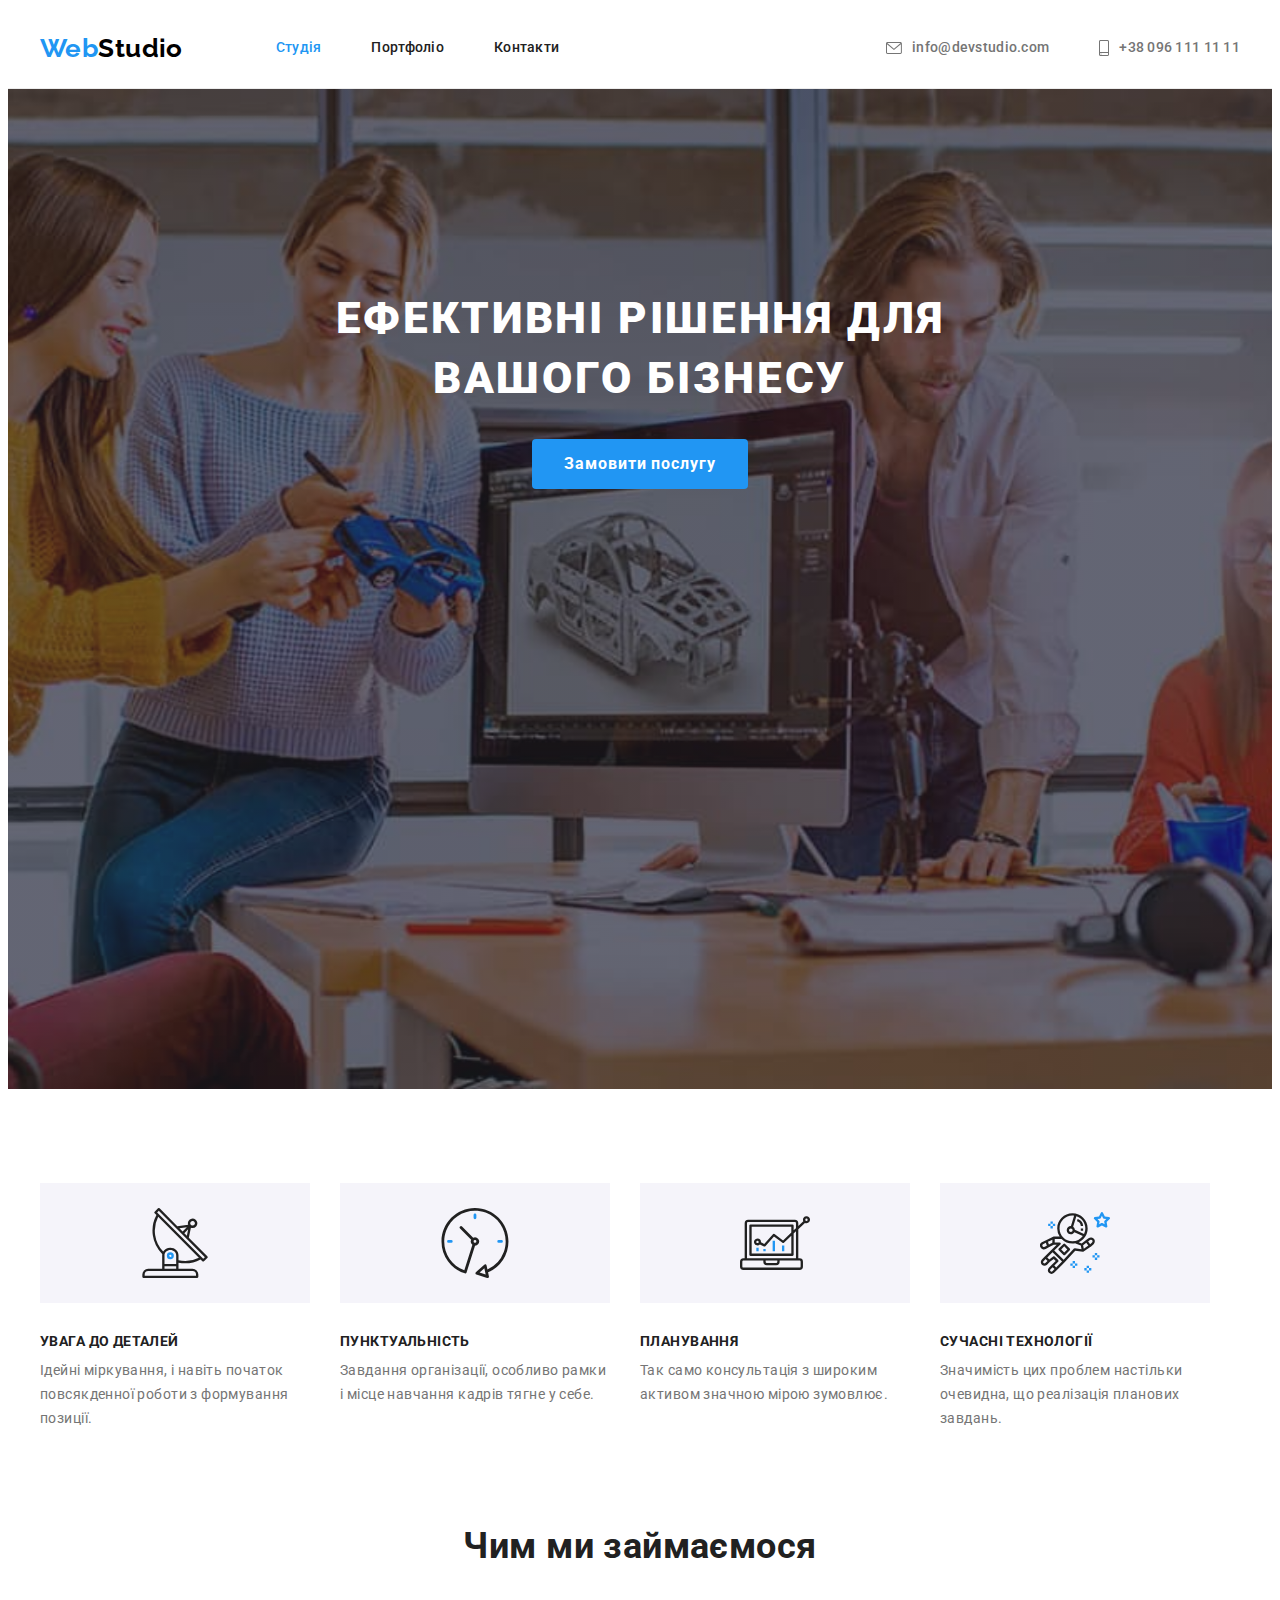
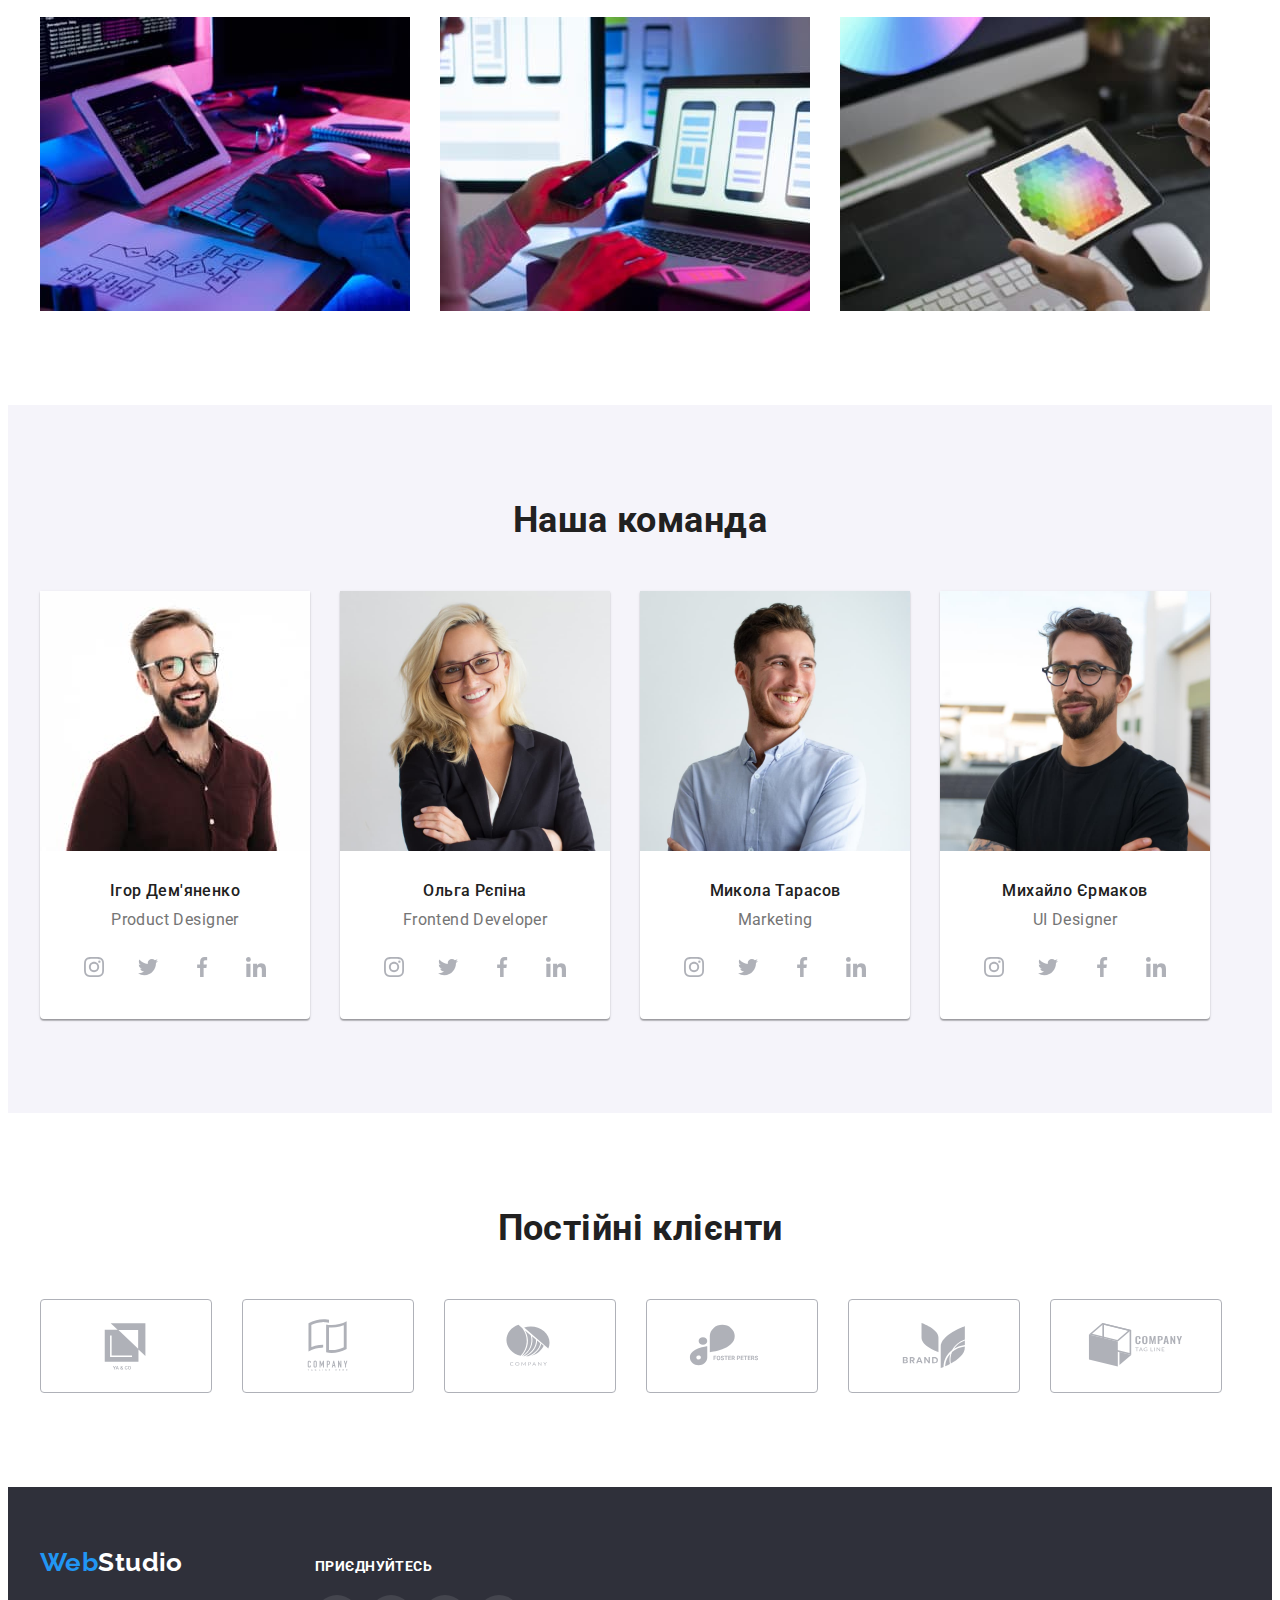
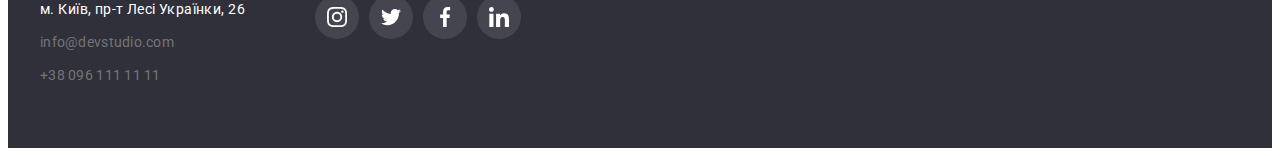
==== index.html @ d93fcd49 "скопіювали файли з 4 репозиторія" ====
<!DOCTYPE html>
<html lang="en">
  <head>
    <meta charset="UTF-8" />
    <meta http-equiv="X-UA-Compatible" content="IE=edge" />
    <meta name="viewport" content="width=device-width, initial-scale=1.0" />
    <title>Студія</title>
    <title>Snippets</title>
    <link rel="preconnect" href="https://fonts.googleapis.com" />
    <link rel="preconnect" href="https://fonts.gstatic.com" crossorigin />
    <link
      href="https://fonts.googleapis.com/css2?family=Raleway:wght@700&family=Roboto:wght@400;500;700;900&display=swap"
      rel="stylesheet"
    />
    <link
      rel="stylesheet"
      href="https://cdnjs.cloudflare.com/ajax/libs/modern-normalize/1.1.0/modern-normalize.min.css"
      integrity="sha512-wpPYUAdjBVSE4KJnH1VR1HeZfpl1ub8YT/NKx4PuQ5NmX2tKuGu6U/JRp5y+Y8XG2tV+wKQpNHVUX03MfMFn9Q=="
      crossorigin="anonymous"
      referrerpolicy="no-referrer"
    />
    <link rel="stylesheet" href="./css/styles.css" />
  </head>

  <body>
    <!-- Header -->

    <header class="header">
      <div class="container main-nav">
        <a class="logo" href="./index.html">Web<span class="logo-studio">Studio</span> </a>
        <nav class="header-nav">
          <ul class="site-nav">
            <li class="header-link"><a href="./index.html" class="link current">Студія</a></li>
            <li class="header-link"><a href="./portfolio.html" class="link">Портфоліо</a></li>
            <li class="header-link"><a href="./" class="link">Контакти</a></li>
          </ul>
        </nav>
        <ul class="nav-contacts">
          <li class="contact-item">
            <a class="title-contact" href="mailto:info@devstudio.com">
              <svg class="contact-icon" width="16" height="12">
                <use href="./images/icons.svg#icon-envelope"></use></svg
              >info@devstudio.com</a
            >
          </li>
          <li class="contact-item">
            <a class="title-contact" href="tel:+380961111111">
              <svg class="contact-icon" width="10" height="16">
                <use href="./images/icons.svg#icon-smartphone"></use></svg
              >+38 096 111 11 11</a
            >
          </li>
        </ul>
      </div>
    </header>

    <main>
      <!--section hero-->
      <section class="hero">
        <div class="container">
          <h1 class="hero-title">Ефективні рішення для вашого бізнесу</h1>
          <button class="button-main" type="button">Замовити послугу</button>
        </div>
      </section>
      <!-- section наші oсобливості-->

      <section class="our-features">
        <div class="container">
          <h2 class="vissually-hidden">Наші особливості</h2>
          <ul class="section-features">
            <li class="item">
              <div class="icon-features">
                <svg class="icon-detalis" width="70" height="70">
                  <use href="./images/icons.svg#icon-antenna"></use>
                </svg>
              </div>
              <h3 class="feauter-title">УВАГА ДО ДЕТАЛЕЙ</h3>
              <p class="features-text">
                Ідейні міркування, і навіть початок повсякденної роботи з формування позиції.
              </p>
            </li>
            <li class="item">
              <div class="icon-features">
                <svg class="icon-punctuality" width="70" height="70">
                  <use href="./images/icons.svg#icon-clock"></use>
                </svg>
              </div>
              <h3 class="feauter-title">ПУНКТУАЛЬНІСТЬ</h3>
              <p class="features-text">
                Завдання організації, особливо рамки і місце навчання кадрів тягне у себе.
              </p>
            </li>
            <li class="item">
              <div class="icon-features">
                <svg class="icon-planning" width="70" height="70">
                  <use href="./images/icons.svg#icon-diagram"></use>
                </svg>
              </div>
              <h3 class="feauter-title">ПЛАНУВАННЯ</h3>
              <p class="features-text">
                Так само консультація з широким активом значною мірою зумовлює.
              </p>
            </li>
            <li class="item">
              <div class="icon-features">
                <svg class="icon-tehnology" width="70" height="70">
                  <use href="./images/icons.svg#icon-astronaut"></use>
                </svg>
              </div>
              <h3 class="feauter-title">СУЧАСНІ ТЕХНОЛОГІЇ</h3>
              <p class="features-text">
                Значимість цих проблем настільки очевидна, що реалізація планових завдань.
              </p>
            </li>
          </ul>
        </div>
      </section>

      <!-- section Чим ми займаємся  service-->

      <section class="style-servis">
        <div class="container">
          <h2 class="service-title">Чим ми займаємося</h2>
          <ul class="service-photo">
            <li class="photo-item">
              <img src="./images/service1.jpg" alt="service1" width="370" height="294" />
            </li>
            <li class="photo-item">
              <img src="./images/service2.jpg" alt="service2" width="370" height="294" />
            </li>
            <li class="photo-item">
              <img src="./images/service3.jpg" alt="service3" width="370" height="294" />
            </li>
          </ul>
        </div>
      </section>

      <!--section Наша команда-->

      <section class="comand">
        <div class="container">
          <h2 class="comand-title">Наша команда</h2>
          <ul class="our-comand">
            <li class="photo-comand">
              <img src="./images/demjanenko.jpg" alt="foto demjanenko" width="270" height="260" />
              <div class="comand-position">
                <h3 class="name-title">Ігор Дем'яненко</h3>
                <p class="position-title">Product Designer</p>
                <ul class="social list">
                  <li class="social-items">
                    <a
                      class="social-links"
                      href="https://instagram.com"
                      target="_blank"
                      rel="noopener nofollow noreferrer"
                      aria-label="Instagram icon"
                    >
                      <svg class="social-icon" width="20" height="20">
                        <use href="./images/icons.svg#icon-instagram"></use>
                      </svg>
                    </a>
                  </li>
                  <li class="social-items">
                    <a
                      class="social-links"
                      href="https://twitter.com"
                      target="_blank"
                      rel="noopener nofollow noreferrer"
                      aria-label="Twitter icon"
                    >
                      <svg class="social-icon" width="20" height="20">
                        <use href="./images/icons.svg#icon-twitter"></use>
                      </svg>
                    </a>
                  </li>
                  <li class="social-items">
                    <a
                      class="social-links"
                      href="https://facebook.com"
                      target="_blank"
                      rel="noopener nofollow noreferrer"
                      aria-label="Facebook icon"
                    >
                      <svg class="social-icon" width="20" height="20">
                        <use href="./images/icons.svg#icon-facebook"></use>
                      </svg>
                    </a>
                  </li>
                  <li class="social-items">
                    <a
                      class="social-links"
                      href="https://linkedin.com"
                      target="_blank"
                      rel="noopener nofollow noreferrer"
                      aria-label="Linkedin icon"
                    >
                      <svg class="social-icon" width="20" height="20">
                        <use href="./images/icons.svg#icon-linkedin"></use>
                      </svg>
                    </a>
                  </li>
                </ul>
              </div>
            </li>
            <li class="photo-comand">
              <img src="./images/repina.jpg" alt="foto repina" width="270" height="260" />
              <div class="comand-position">
                <h3 class="name-title">Ольга Рєпіна</h3>
                <p class="position-title">Frontend Developer</p>
                <ul class="social list">
                  <li class="social-items">
                    <a
                      class="social-links"
                      href="https://instagram.com"
                      target="_blank"
                      rel="noopener nofollow noreferrer"
                      aria-label="Instagram icon"
                    >
                      <svg class="social-icon" width="20" height="20">
                        <use href="./images/icons.svg#icon-instagram"></use>
                      </svg>
                    </a>
                  </li>
                  <li class="social-items">
                    <a
                      class="social-links"
                      href="https://twitter.com"
                      target="_blank"
                      rel="noopener nofollow noreferrer"
                      aria-label="Twitter icon"
                    >
                      <svg class="social-icon" width="20" height="20">
                        <use href="./images/icons.svg#icon-twitter"></use>
                      </svg>
                    </a>
                  </li>
                  <li class="social-items">
                    <a
                      class="social-links"
                      href="https://facebook.com"
                      target="_blank"
                      rel="noopener nofollow noreferrer"
                      aria-label="Facebook icon"
                    >
                      <svg class="social-icon" width="20" height="20">
                        <use href="./images/icons.svg#icon-facebook"></use>
                      </svg>
                    </a>
                  </li>
                  <li class="social-items">
                    <a
                      class="social-links"
                      href="https://linkedin.com"
                      target="_blank"
                      rel="noopener nofollow noreferrer"
                      aria-label="Linkedin icon"
                    >
                      <svg class="social-icon" width="20" height="20">
                        <use href="./images/icons.svg#icon-linkedin"></use>
                      </svg>
                    </a>
                  </li>
                </ul>
              </div>
            </li>
            <li class="photo-comand">
              <img src="./images/foto-tarasov.jpg" alt="foto tarasov" width="270" height="260" />
              <div class="comand-position">
                <h3 class="name-title">Микола Тарасов</h3>
                <p class="position-title">Marketing</p>
                <ul class="social list">
                  <li class="social-items">
                    <a
                      class="social-links"
                      href="https://instagram.com"
                      target="_blank"
                      rel="noopener nofollow noreferrer"
                      aria-label="Instagram icon"
                    >
                      <svg class="social-icon" width="20" height="20">
                        <use href="./images/icons.svg#icon-instagram"></use>
                      </svg>
                    </a>
                  </li>
                  <li class="social-items">
                    <a
                      class="social-links"
                      href="https://twitter.com"
                      target="_blank"
                      rel="noopener nofollow noreferrer"
                      aria-label="Twitter icon"
                    >
                      <svg class="social-icon" width="20" height="20">
                        <use href="./images/icons.svg#icon-twitter"></use>
                      </svg>
                    </a>
                  </li>
                  <li class="social-items">
                    <a
                      class="social-links"
                      href="https://facebook.com"
                      target="_blank"
                      rel="noopener nofollow noreferrer"
                      aria-label="Facebook icon"
                    >
                      <svg class="social-icon" width="20" height="20">
                        <use href="./images/icons.svg#icon-facebook"></use>
                      </svg>
                    </a>
                  </li>
                  <li class="social-items">
                    <a
                      class="social-links"
                      href="https://linkedin.com"
                      target="_blank"
                      rel="noopener nofollow noreferrer"
                      aria-label="Linkedin icon"
                    >
                      <svg class="social-icon" width="20" height="20">
                        <use href="./images/icons.svg#icon-linkedin"></use>
                      </svg>
                    </a>
                  </li>
                </ul>
              </div>
            </li>
            <li class="photo-comand">
              <img src="./images/yermakov.jpg" alt="foto yermakov" width="270" height="260" />
              <div class="comand-position">
                <h3 class="name-title">Михайло Єрмаков</h3>
                <p class="position-title">UI Designer</p>
                <ul class="social list">
                  <li class="social-items">
                    <a
                      class="social-links"
                      href="https://instagram.com"
                      target="_blank"
                      rel="noopener nofollow noreferrer"
                      aria-label="Instagram icon"
                    >
                      <svg class="social-icon" width="20" height="20">
                        <use href="./images/icons.svg#icon-instagram"></use>
                      </svg>
                    </a>
                  </li>
                  <li class="social-items">
                    <a
                      class="social-links"
                      href="https://twitter.com"
                      target="_blank"
                      rel="noopener nofollow noreferrer"
                      aria-label="Twitter icon"
                    >
                      <svg class="social-icon" width="20" height="20">
                        <use href="./images/icons.svg#icon-twitter"></use>
                      </svg>
                    </a>
                  </li>
                  <li class="social-items">
                    <a
                      class="social-links"
                      href="https://facebook.com"
                      target="_blank"
                      rel="noopener nofollow noreferrer"
                      aria-label="Facebook icon"
                    >
                      <svg class="social-icon" width="20" height="20">
                        <use href="./images/icons.svg#icon-facebook"></use>
                      </svg>
                    </a>
                  </li>
                  <li class="social-items">
                    <a
                      class="social-links"
                      href="https://linkedin.com"
                      target="_blank"
                      rel="noopener nofollow noreferrer"
                      aria-label="Linkedin icon"
                    >
                      <svg class="social-icon" width="20" height="20">
                        <use href="./images/icons.svg#icon-linkedin"></use>
                      </svg>
                    </a>
                  </li>
                </ul>
              </div>
            </li>
          </ul>
        </div>
      </section>
      <section class="clients section">
        <div class="container">
          <h2 class="clients-title">Постійні клієнти</h2>
          <ul class="our-clients">
            <li class="clients-item">
              <a class="clients-link" href="./"
                ><svg class="clients-icon" width="106" height="60">
                  <use href="./images/icons.svg#icon-logo1"></use></svg
              ></a>
            </li>
            <li class="clients-item">
              <a class="clients-link" href="./"
                ><svg class="clients-icon" width="106" height="60">
                  <use href="./images/icons.svg#icon-logo2"></use></svg
              ></a>
            </li>
            <li class="clients-item">
              <a class="clients-link" href="./"
                ><svg class="clients-icon" width="106" height="60">
                  <use href="./images/icons.svg#icon-logo3"></use></svg
              ></a>
            </li>
            <li class="clients-item">
              <a class="clients-link" href="./"
                ><svg class="clients-icon" width="106" height="60">
                  <use href="./images/icons.svg#icon-logo4"></use></svg
              ></a>
            </li>
            <li class="clients-item">
              <a class="clients-link" href="./"
                ><svg class="clients-icon" width="106" height="60">
                  <use href="./images/icons.svg#icon-logo5"></use></svg
              ></a>
            </li>
            <li class="clients-item">
              <a class="clients-link" href="./"
                ><svg class="clients-icon" width="106" height="60">
                  <use href="./images/icons.svg#icon-logo6"></use></svg
              ></a>
            </li>
          </ul>
        </div>
      </section>
    </main>
    <!--footer-->
    <footer class="footer">
      <div class="container footer-social">
        <div class="footer-contacts">
          <a class="logo" href="./index.html">Web<span class="logo-studiof">Studio</span> </a>
          <address class="footer-adress">
            <ul class="footer-list">
              <li class="footer-item">
                <a
                  class="title-adress"
                  href="https://goo.gl/maps/m3JeE5dXYkWtEr1z5"
                  target="_blank"
                  rel="noopener nofollow noreferrer"
                  >м. Київ, пр-т Лесі Українки, 26</a
                >
              </li>
              <li class="footer-item">
                <a class="title-contact" href="mailto:info@devstudio.com">info@devstudio.com</a>
              </li>
              <li class="footer-item">
                <a class="title-contact" href="tel:+380961111111">+38 096 111 11 11</a>
              </li>
            </ul>
          </address>
        </div>
        <div class="footer-social-link">
          <b class="footer-title">приєднуйтесь</b>
          <ul class="footer-social-list">
            <li class="social-items">
              <a
                class="social-links-footer"
                href="https://instagram.com"
                target="_blank"
                rel="noopener nofollow noreferrer"
                aria-label="Instagram icon"
              >
                <svg class="social-icon-footer" width="20" height="20">
                  <use href="./images/icons.svg#icon-instagram"></use>
                </svg>
              </a>
            </li>
            <li class="social-items">
              <a
                class="social-links-footer"
                href="https://twitter.com"
                target="_blank"
                rel="noopener nofollow noreferrer"
                aria-label="Twitter icon"
              >
                <svg class="social-icon-footer" width="20" height="20">
                  <use href="./images/icons.svg#icon-twitter"></use>
                </svg>
              </a>
            </li>
            <li class="social-items">
              <a
                class="social-links-footer"
                href="https://facebook.com"
                target="_blank"
                rel="noopener nofollow noreferrer"
                aria-label="Facebook icon"
              >
                <svg class="social-icon-footer" width="20" height="20">
                  <use href="./images/icons.svg#icon-facebook"></use>
                </svg>
              </a>
            </li>
            <li class="social-items">
              <a
                class="social-links-footer"
                href="https://linkedin.com"
                target="_blank"
                rel="noopener nofollow noreferrer"
                aria-label="Linkedin icon"
              >
                <svg class="social-icon-footer" width="20" height="20">
                  <use href="./images/icons.svg#icon-linkedin"></use>
                </svg>
              </a>
            </li>
          </ul>
        </div>
      </div>
    </footer>
  </body>
</html>
---- css/styles.css ----
/* палітра кольлорів */



:root {
    --brand-color: #2196F3;
    --main-text-color: #757575;
    --primary-text-color: #212121;
    --secondary-text-color: #FFFFFF;
    --logo-text-color: #000000;
    --button-text-focus: #188CE8;
    --icons-color: #AFB1B8;
    --color-info: rgba(255, 255, 255, 0.6);
    --backrground-comand: #F5F4FA;
    --backrground-secondary: #2F303A;
    --primery-font: Roboto, san-serif;
    --secondary-font: Raleway, san-serif;
    --border-background: #ECECEC;
    --border-photo: #EEEEEE;
    --color-gradient: rgba(47, 48, 58, 0.4);
}

body {
    background-color: var(--secondary-text-color);
    color: var(--main-text-color);
    font-family: var(--primery-font);
    font-size: 14px;
    letter-spacing: 0.03em;

}



ul {
    list-style: none;
    padding: 0;
    margin: 0;
}

.container {
    width: 1200px;
    margin-left: auto;
    margin-right: auto;
    padding-left: 15px;
    padding-right: 15px;
    /* outline: 2px solid red; */
}

/* зброси */
h1,
h2,
h3,
h4,
h5,
h6,
p {
    margin: 0;
}

img {
    display: block;
    max-width: 100%;
}

.footer-addres {
    font-style: normal;
}

button {
    display: block;
    cursor: pointer;
    border: none;
    border-radius: 4px;
}

.section {
    padding-top: 94px;
    padding-bottom: 94px;
}

.list {
    list-style: none;
    padding-left: 0;
    margin: 0;
}

.link {
    text-decoration: none;
    color: inherit;
}

/* HEADER */
.header {

    border-bottom: 1px solid var(--border-background)
}

.header-nav {
    margin-left: 93px;
}

/* main-nav ставимо навігацію в ряд */
.main-nav {
    display: flex;
    align-items: center;
    /* margin: auto; */
    /* justify-content: c; */
}


/* LOGO */

.logo {

    color: var(--brand-color);
    text-decoration: none;
    font-family: var(--secondary-font);
    font-weight: 700;
    font-size: 26px;
    line-height: 1.19;


}

.logo-studio {
    color: var(--logo-text-color);

}

.logo-studiof {
    color: var(--secondary-text-color);
}

/* навігація хедера */
.site-nav {
    display: flex;

}

/* очистка крайньої геометрії, запрали в останного ел маргін */
.site-nav .header-link:not(:last-child) {

    margin-right: 50px;
}



.site-nav .link {
    display: block;
    padding-top: 32px;
    padding-bottom: 32px;

    color: var(--primary-text-color);
    text-decoration: none;
    font-family: var(--primery-font);
    font-weight: 500;
    line-height: 1.14;
    letter-spacing: 0.02em;
    font-style: normal;

}

.site-nav .link.current,
.site-nav .link:hover,
.site-nav .link:focus {
    color: var(--brand-color);
}

.nav-contacts {
    display: flex;
    margin-left: auto;

}

.nav-contacts .contact-item+.contact-item {
    margin-left: 50px;
}

.title-contact {
    display: flex;
    align-items: center;
    color: var(--main-text-color);
    text-decoration: none;
    font-style: normal;
    font-weight: 500;
    line-height: 1.14;
    letter-spacing: 0.02em;
}

.title-contact:hover,
.title-contact:focus {
    color: var(--brand-color);
}

/* svg для контактів */
.contact-icon {

    margin-right: 10px;
    fill: currentColor;
}


/* section-hero */
.hero {
    max-width: 1600px;
    height: 600px;

    background-color: var(--backrground-secondary);
    background-image: linear-gradient(to right,
            var(--color-gradient),
            var(--color-gradient)),
        url(../images/background-img.jpg);
    background-repeat: no-repeat;
    background-size: cover;
    background-position: center;

    text-align: center;
    padding: 200px 0;
    margin: 0 auto;

}

.hero-title {
    width: 696px;
    margin: 0 auto;


    color: var(--secondary-text-color);
    font-style: normal;
    font-weight: 900;
    font-size: 44px;
    line-height: 1.36;
    letter-spacing: 0.06em;
    text-transform: uppercase;

}

.button-main {
    display: inline-block;
    border-radius: 4px;
    min-width: 216px;
    margin-top: 30px;
    border: none;
    padding: 10px 32px;

    background-color: var(--brand-color);
    color: var(--secondary-text-color);
    cursor: pointer;
    font-family: var(--primery-font);
    font-style: normal;
    font-weight: 700;
    font-size: 16px;
    line-height: 1.88;
    align-items: center;
    text-align: center;
    letter-spacing: 0.06em;


}

.button-main:hover,
.button-main:focus {
    color: var(--secondary-text-color);
    background-color: var(--button-text-focus);
}

/* section-features */
.our-features {
    padding: 94px 0;
}

.vissually-hidden {
    position: absolute;
    width: 1px;
    height: 1px;
    margin: -1px;
    border: 0;
    padding: 0;

    white-space: normal;
    clip-path: inset(100%);
    clip: rect(0 0 0 0);
    overflow: hidden;
}

.section-features {
    display: flex;


}

.section-features .feauter-title {
    margin-bottom: 10px;

    font-size: 14px;
    color: var(--primary-text-color);


}

.section-features>.item {

    width: 270px;
    flex-basis: calc(100%/4 - 30px);
    margin-right: 30px;

}

.item:last-child {
    margin-right: 0;
}

/* icon-features-div (наші особливості svg) */
.icon-features {
    display: flex;
    justify-content: center;
    align-items: center;
    background-color: var(--backrground-comand);
    width: 270px;
    height: 120px;
    margin-bottom: 30px;
}



.section-features>.item:first-child {
    margin-left: 0;
}

.features-text {
    font-weight: 400;
    line-height: 1.71;

}

/* section-servise */
.style-servis {
    padding-bottom: 94px;
}

.service-title {
    margin-bottom: 50px;
    font-style: normal;
    font-weight: 700;
    font-size: 14px;
    line-height: 1.14;

}

/* section-servise */


.service-photo {

    display: flex;

}

.photo-item {
    width: 370px;
    margin-right: 30px;

}

.photo-item:nth-child(3n) {
    margin-right: 0;
}



.service-title,
.comand-title,
.clients-title {
    font-style: normal;
    color: var(--primary-text-color);
    font-weight: 700;
    font-size: 36px;
    line-height: 1.17;
    text-align: center;

}



/* <!--section Наша команда--> */
.comand {
    background-color: var(--backrground-comand);
    padding: 94px 0;
}

.our-comand {

    display: flex;

}

.photo-comand {
    margin-right: 30px;
    background-color: var(--secondary-text-color);
    box-shadow: 0px 1px 3px rgba(0, 0, 0, 0.12),
        0px 1px 1px rgba(0, 0, 0, 0.14), 0px 2px 1px rgba(0, 0, 0, 0.2);
    border-radius: 0px 0px 4px 4px;
}

.photo-comand:nth-child(4n) {
    margin-right: 0;
}

.comand-title {
    margin-bottom: 50px;

}

.comand-position {
    padding-top: 30px;
    padding-bottom: 30px;
}

.name-title {
    margin-bottom: 10px;
    font-style: normal;
    color: var(--primary-text-color);
    font-weight: 500;
    font-size: 16px;
    line-height: 1.19;
    text-align: center;
}

.position-title {
    font-style: normal;
    font-size: 16px;
    line-height: 1.19;
    text-align: center;
}

/* стилі для лінків соцмереж */
.social {
    display: flex;
    justify-content: center;
    align-items: center;
    gap: 10px;
    margin-top: 16px;

}

.social-links {
    display: flex;
    align-items: center;
    justify-content: center;
    width: 44px;
    height: 44px;
    color: var(--icons-color);
    background-color: var(--secondary-text-color);
    border-radius: 50%;

}

.social-links:hover,
.social-links:focus {
    color: var(--secondary-text-color);

    background-color: var(--brand-color);
}

.social-icon {
    fill: currentColor;
}

/* section class="clients */
.clients {

    /* padding-top: 94px;
    margin-bottom: 86px; */
}

.clients-title {
    margin-bottom: 50px;

}

.our-clients {
    display: flex;
    /* align-items: center;
    justify-content: center; */
    gap: 30px;
}

.clients-link {
    display: flex;
    align-items: center;
    justify-content: center;
    width: 170px;
    height: 92px;
    border: 1px solid currentColor;
    border-radius: 4px;
    color: var(--icons-color);
}

.clients-icon {
    fill: currentColor;
}

.clients-link:hover,
.clients-link:focus {
    color: var(--brand-color);
    /* border-color: var(--brand-color) */
}


/* footer */
.footer {
    background-color: var(--backrground-secondary);
    padding: 60px 0;
}


.footer-adress {
    margin-top: 20px;
}

.footer-item {
    margin-bottom: 9px;
}

.footer-item:last-child {
    margin-bottom: 0;
}

.title-adress {

    text-decoration: none;
    color: var(--secondary-text-color);
    line-height: 1.71;
    font-style: normal;
    font-weight: 400;
}

.footer-item>.title-contact {

    font-style: normal;
    font-weight: 400;
    line-height: 1.71;
}

.footer-social {
    display: flex;
    align-items: baseline;
}

.footer-title {
    margin-bottom: 20px;
    font-family: 'Roboto';
    font-style: normal;
    font-weight: 700;
    font-size: 14px;
    line-height: 1.14;
    letter-spacing: 0.03em;
    text-transform: uppercase;

    color: var(--secondary-text-color);
}

.footer-social-list {
    display: flex;
    align-content: center;
    justify-content: center;
    gap: 10px;
    margin-top: 20px;
}

.social-links-footer {
    display: flex;
    align-items: center;
    justify-content: center;
    width: 44px;
    height: 44px;
    color: var(--secondary-text-color);
    background-color: rgba(255, 255, 255, 0.1);

    border-radius: 50%;
    /* margin-top: 16px; */
}

.social-links-footer:hover,
.social-links-footer:focus {
    color: var(--secondary-text-color);

    background-color: var(--brand-color);
}

.social-icon-footer {
    fill: currentColor;
}

.footer-contacts {
    margin-right: 70px;
}

/*  PORTFOLIO */
/* buttons-potfolio */
.buttons-portfolio {
    display: flex;
    margin-bottom: 50px;
    justify-content: center;
}

.button-portfolio {
    border: none;
    margin-right: 8px;

}

.button-portfolio:nth-child(5n) {
    margin-right: 0;
}

/* button-filtr */
.button-filtr {
    padding: 6px 22px;

    background-color: var(--backrground-comand);
    color: var(--primary-text-color);
    cursor: pointer;
    border-radius: 4px;
    font-family: var(--primery-font);
    font-style: normal;
    font-weight: 500;
    font-size: 16px;
    line-height: 1.62;
    text-align: center;
    letter-spacing: 0.03em;
}

.button-filtr:hover {
    color: var(--secondary-text-color);
    background-color: var(--brand-color);
    box-shadow: 0px 3px 1px rgba(0, 0, 0, 0.1), 0px 1px 2px rgba(0, 0, 0, 0.08), 0px 2px 2px rgba(0, 0, 0, 0.12);
}

.button-filtr:focus {
    color: var(--secondary-text-color);
    background-color: var(--brand-color);
    border-radius: 4px;
    box-shadow: 0px 3px 1px rgba(0, 0, 0, 0.1), 0px 1px 2px rgba(0, 0, 0, 0.08), 0px 2px 2px rgba(0, 0, 0, 0.12);
}

/* main-portfolio */
.main-portfolio {
    padding: 94px 0;
}

/* photo-portfolio */
.photo-portfolio {

    display: flex;
    flex-wrap: wrap;

}


.filtr-item {
    margin-right: 30px;
    margin-bottom: 30px;
}

.portfolio-link {
    display: block;
    text-decoration: none;
    color: inherit;
}

.portfolio-link:hover {
    border: 1px solid color var(--secondary-text-color);
    box-shadow: 0px 1px 1px rgba(0, 0, 0, 0.12), 0px 4px 4px rgba(0, 0, 0, 0.06), 1px 4px 6px rgba(0, 0, 0, 0.16);
}

.portfolio-link:focus {
    border: 1px solid color var(--secondary-text-color);
    box-shadow: 0px 1px 1px rgba(0, 0, 0, 0.12), 0px 4px 4px rgba(0, 0, 0, 0.06), 1px 4px 6px rgba(0, 0, 0, 0.16);
}

.filtr-item:nth-child(3n) {
    margin-right: 0;
}

.filtr-item:nth-last-child(-n+3) {
    margin-bottom: 0;
}

.title-stule {
    padding-top: 20px;
    padding-right: 24px;
    padding-bottom: 20px;
    padding-left: 24px;
    border: 1px solid var(--border-photo);
    border-top: none;

}

/* portfolio-title */
.portfolio-title {

    margin-bottom: 4px;
    color: var(--primary-text-color);
    font-style: normal;
    font-weight: 700;
    font-size: 18px;
    line-height: 2.0;
    letter-spacing: 0.06em;
}

/* title-filtr */
.title-filtr {

    font-style: normal;
    font-weight: 400;
    font-size: 16px;
    line-height: 1.88;
}
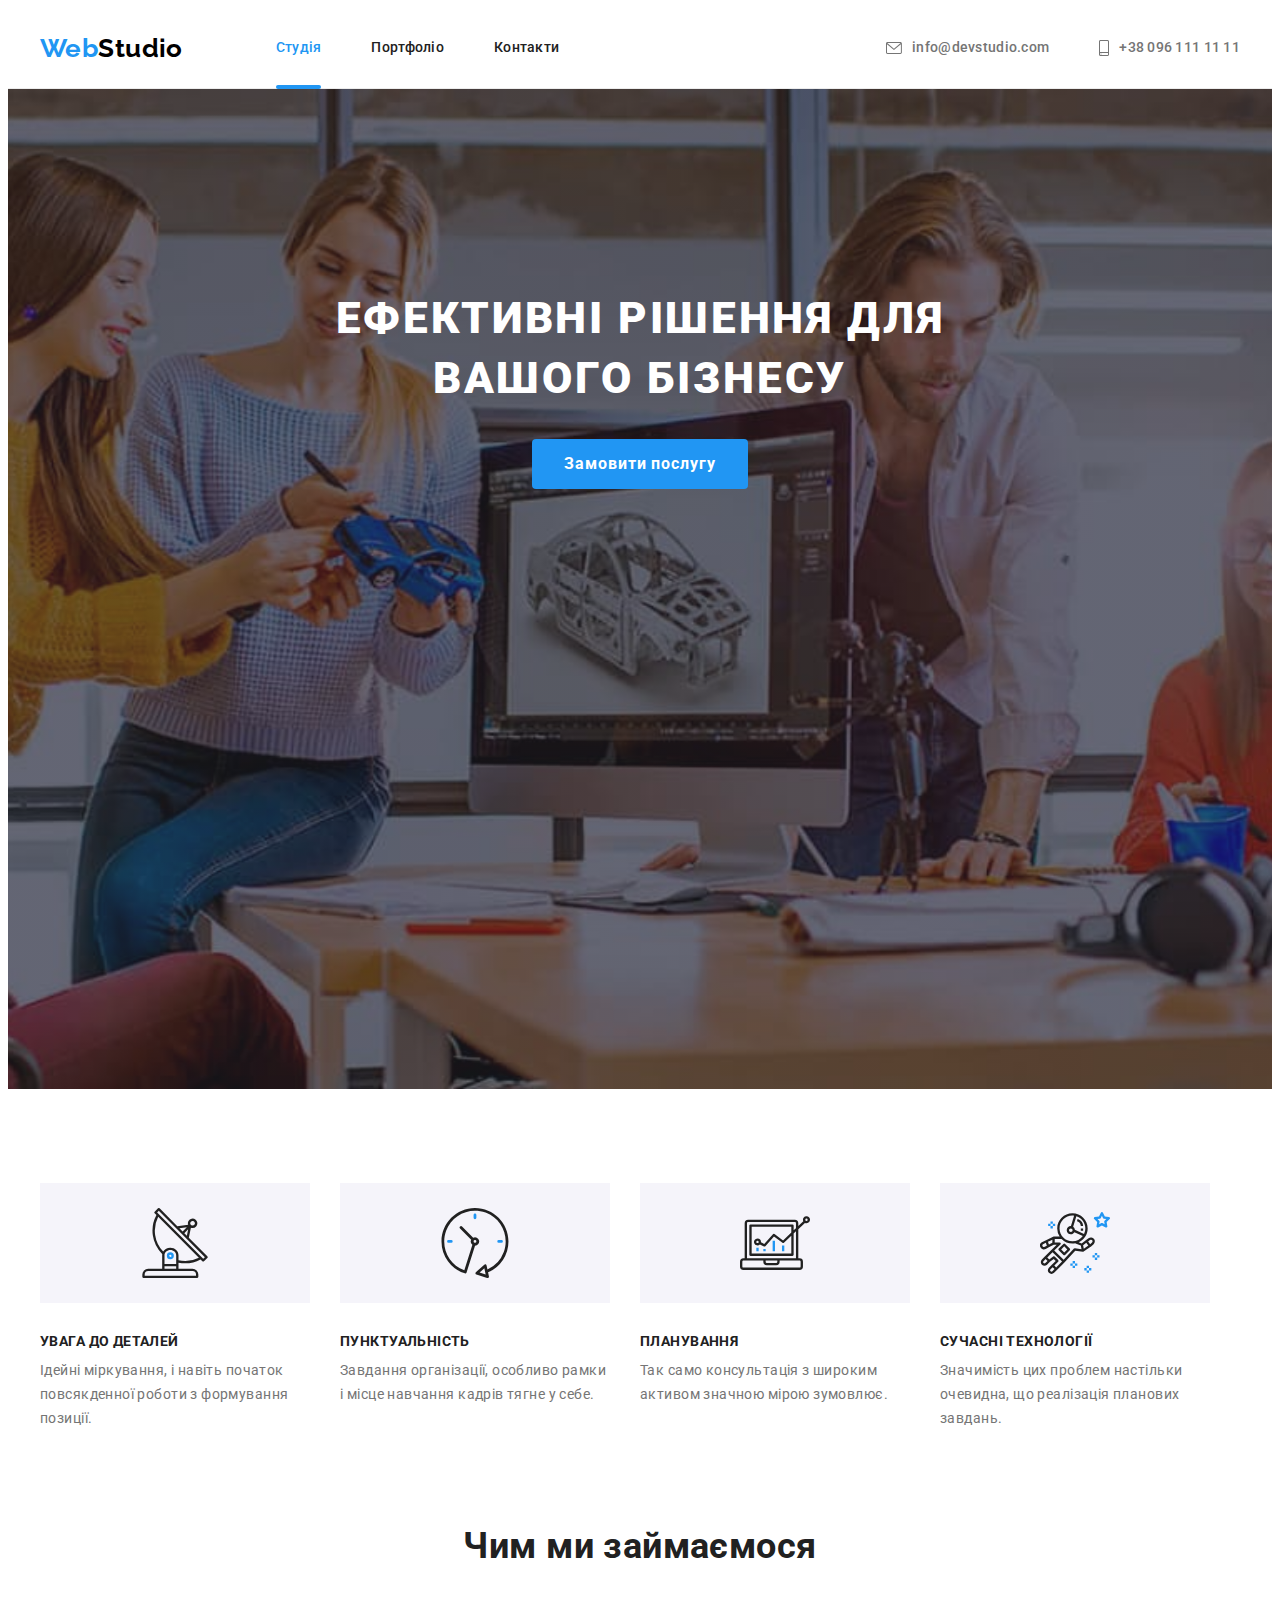
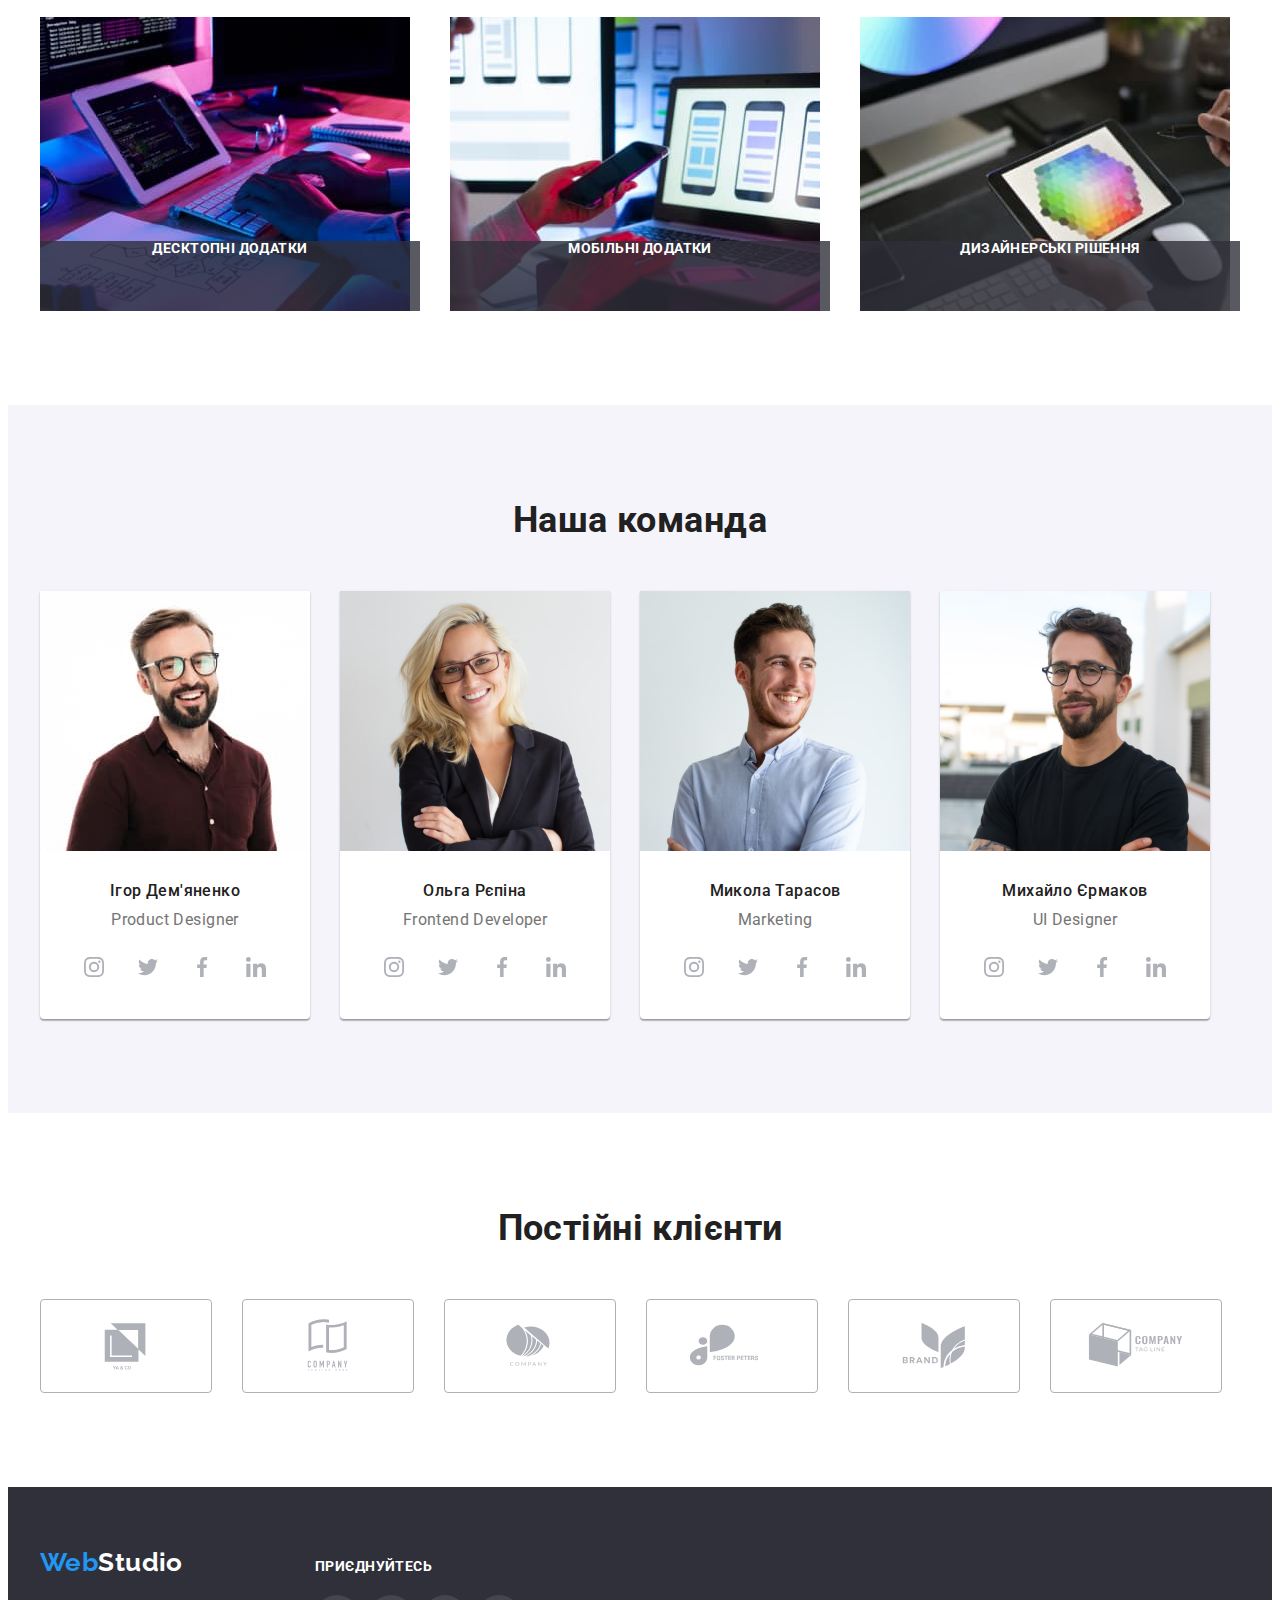
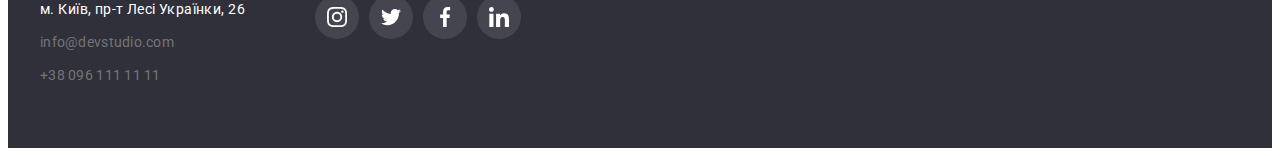
==== commit bdfe5203: "зробили плашки для послуг" ====
--- a/index.html
+++ b/index.html
@@ -123,13 +123,22 @@
           <h2 class="service-title">Чим ми займаємося</h2>
           <ul class="service-photo">
             <li class="photo-item">
-              <img src="./images/service1.jpg" alt="service1" width="370" height="294" />
+              <div class="wrapper">
+                <img src="./images/service1.jpg" alt="service1" width="370" height="294" />
+                <div class="overlay-box"><p class="overlay-text">Десктопні додатки</p></div>
+              </div>
             </li>
             <li class="photo-item">
-              <img src="./images/service2.jpg" alt="service2" width="370" height="294" />
+              <div class="wrapper">
+                <img src="./images/service2.jpg" alt="service2" width="370" height="294" />
+                <div class="overlay-box"><p class="overlay-text">Мобільні додатки</p></div>
+              </div>
             </li>
             <li class="photo-item">
-              <img src="./images/service3.jpg" alt="service3" width="370" height="294" />
+              <div class="wrapper">
+                <img src="./images/service3.jpg" alt="service3" width="370" height="294" />
+                <div class="overlay-box"><p class="overlay-text">Дизайнерські рішення</p></div>
+              </div>
             </li>
           </ul>
         </div>
--- a/css/styles.css
+++ b/css/styles.css
@@ -147,9 +147,10 @@
 
 .site-nav .link {
     display: block;
+    position: relative;
     padding-top: 32px;
     padding-bottom: 32px;
-
+    /* outline: 2px solid tomato; */
     color: var(--primary-text-color);
     text-decoration: none;
     font-family: var(--primery-font);
@@ -164,6 +165,21 @@
 .site-nav .link:hover,
 .site-nav .link:focus {
     color: var(--brand-color);
+}
+
+.site-nav .link.current::after {
+    content: "";
+    position: absolute;
+    bottom: 0;
+    left: 0;
+    display: block;
+    width: 100%;
+    height: 4px;
+    margin-bottom: -1px;
+    background-color: var(--brand-color);
+    border-radius: 2px;
+
+
 }
 
 .nav-contacts {
@@ -347,9 +363,6 @@
 
 }
 
-/* section-servise */
-
-
 .service-photo {
 
     display: flex;
@@ -357,8 +370,10 @@
 }
 
 .photo-item {
+
     width: 370px;
     margin-right: 30px;
+    width: 100%;
 
 }
 
@@ -380,6 +395,39 @@
 
 }
 
+.wrapper {
+
+    position: relative;
+}
+
+.overlay-box {
+
+    display: flex;
+    justify-content: center;
+
+    position: absolute;
+    width: 100%;
+    left: 0;
+    bottom: 0;
+
+    background-color: rgba(47, 48, 58, 0.8);
+}
+
+.overlay-text {
+
+
+    margin: 0 auto;
+
+    height: 70px;
+    font-weight: 700;
+    font-size: 14px;
+    line-height: 1.14;
+    text-align: center;
+    letter-spacing: 0.03em;
+    text-transform: uppercase;
+    color: var(--secondary-text-color);
+
+}
 
 
 /* <!--section Наша команда--> */
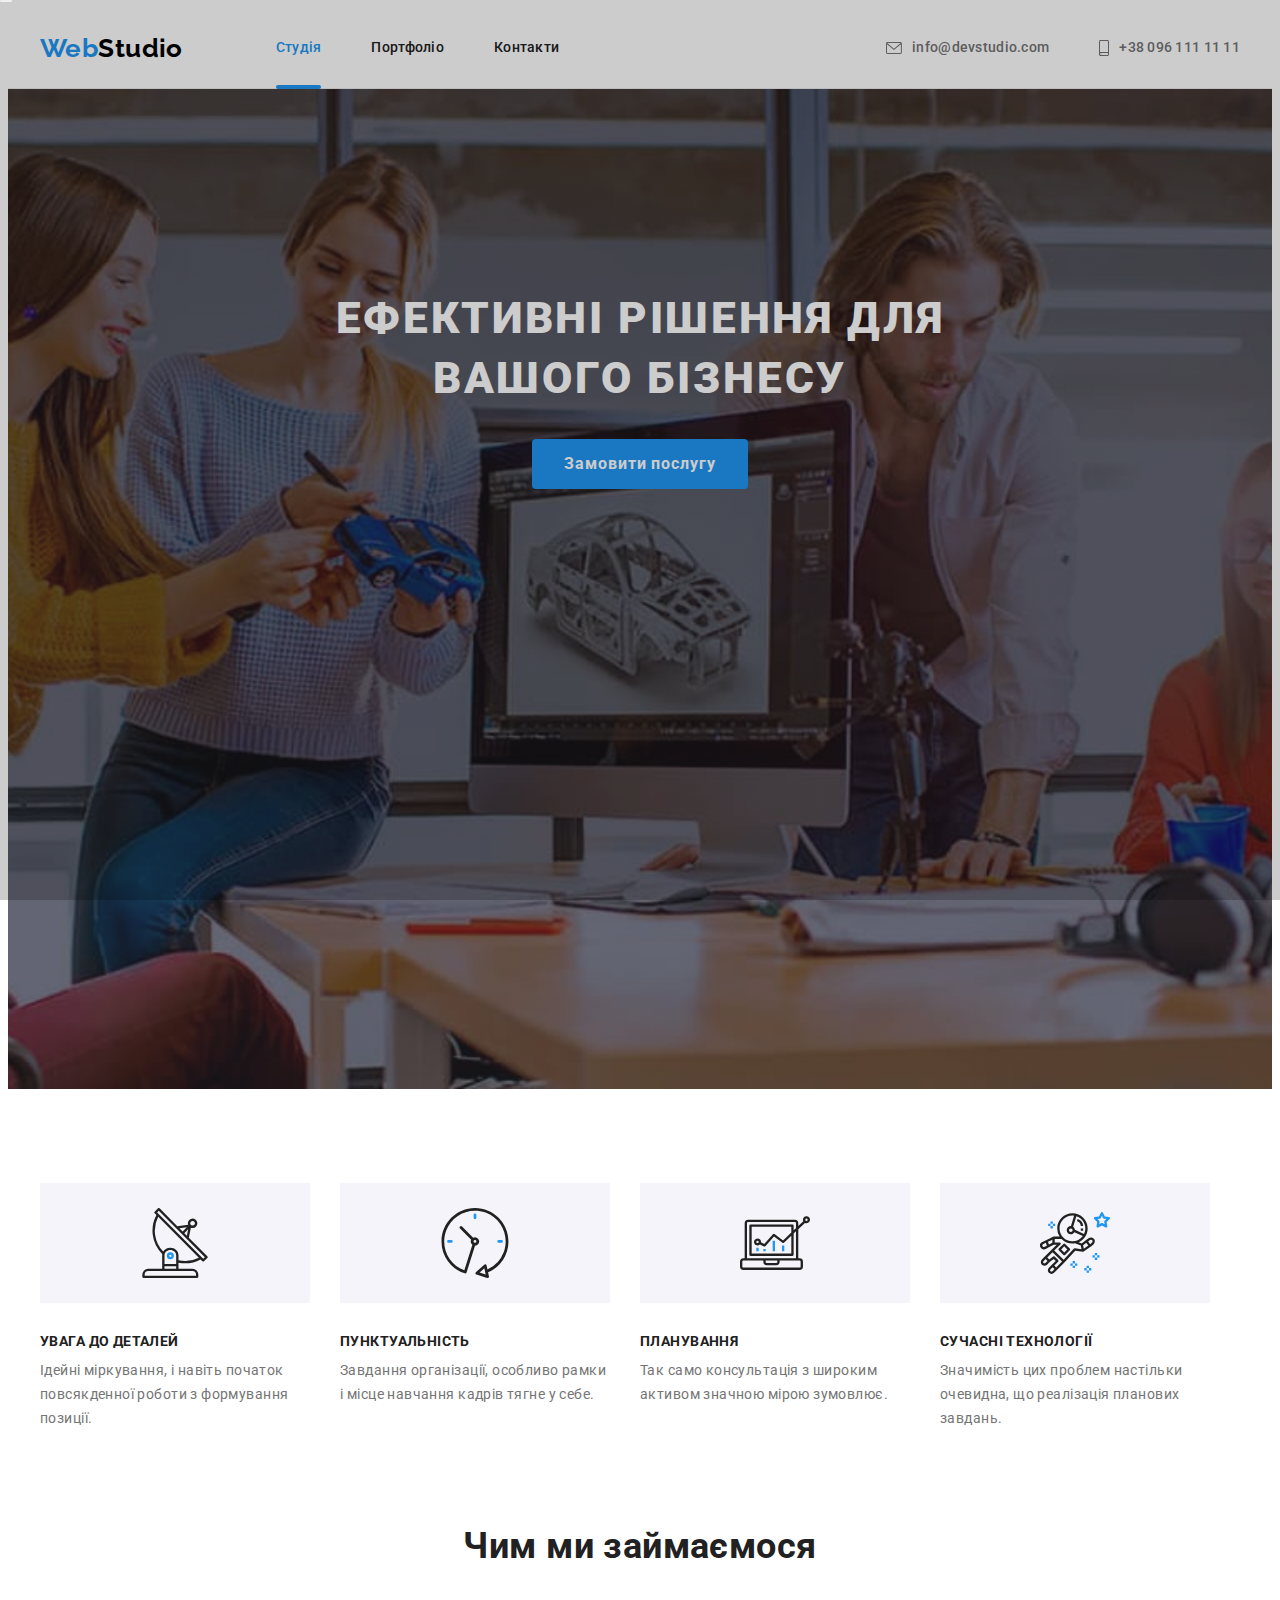
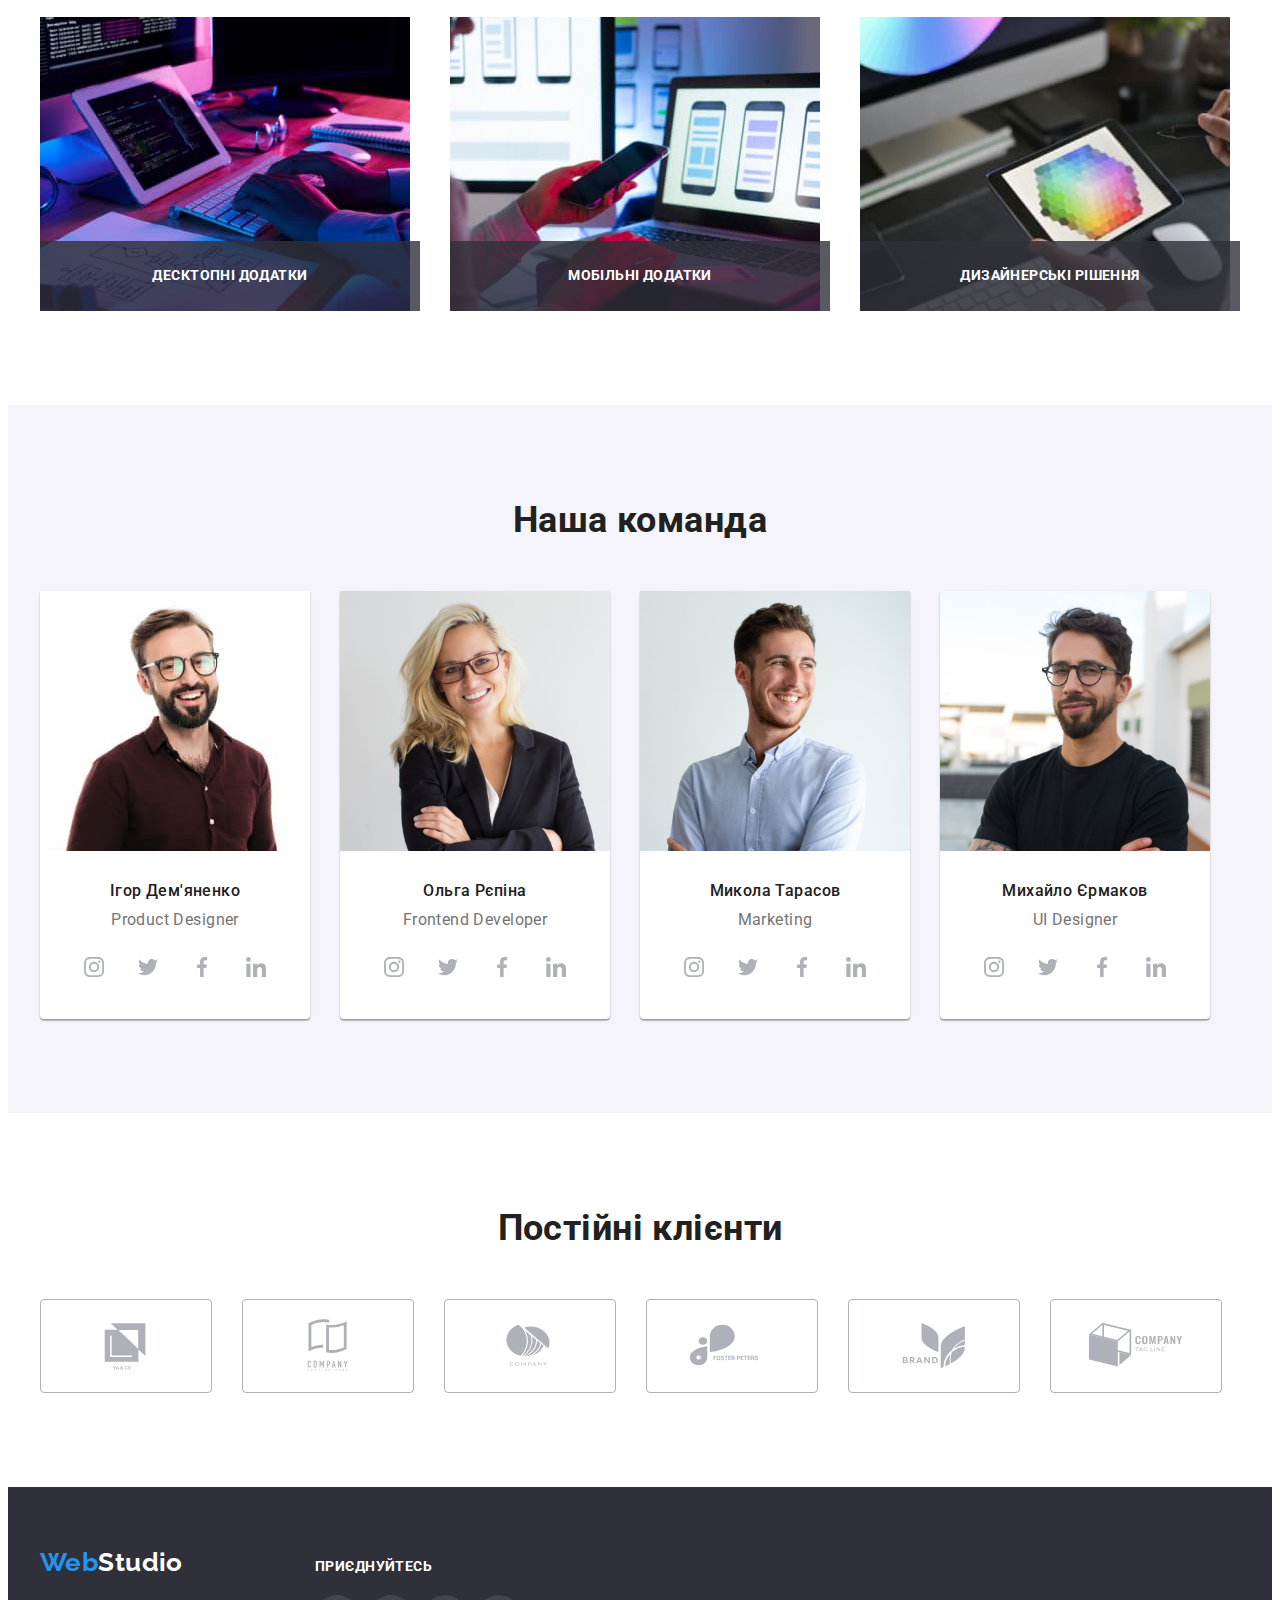
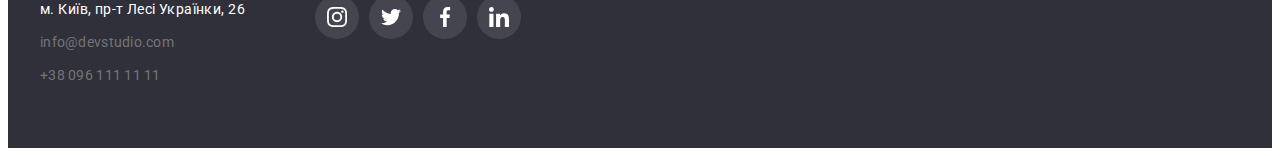
==== commit de59636f: "створили модальне вікно" ====
--- a/index.html
+++ b/index.html
@@ -525,5 +525,10 @@
         </div>
       </div>
     </footer>
+    <div class="backdrop">
+      <div class="modal">
+        <button class="close-button" type="button"></button>
+      </div>
+    </div>
   </body>
 </html>
--- a/css/styles.css
+++ b/css/styles.css
@@ -397,32 +397,27 @@
 
 .wrapper {
 
+
     position: relative;
+
 }
 
 .overlay-box {
-
-    display: flex;
-    justify-content: center;
-
     position: absolute;
     width: 100%;
     left: 0;
     bottom: 0;
-
+    height: 70px;
     background-color: rgba(47, 48, 58, 0.8);
 }
 
 .overlay-text {
-
-
-    margin: 0 auto;
-
-    height: 70px;
+    text-align: center;
+    margin: 27px auto;
+
     font-weight: 700;
     font-size: 14px;
     line-height: 1.14;
-    text-align: center;
     letter-spacing: 0.03em;
     text-transform: uppercase;
     color: var(--secondary-text-color);
@@ -692,6 +687,17 @@
     box-shadow: 0px 3px 1px rgba(0, 0, 0, 0.1), 0px 1px 2px rgba(0, 0, 0, 0.08), 0px 2px 2px rgba(0, 0, 0, 0.12);
 }
 
+/* modal-window  */
+.backdrop {
+    position: fixed;
+    top: 0;
+    left: 0;
+    width: 100%;
+    height: 100%;
+    background-color: rgba(0, 0, 0, 0.2);
+
+}
+
 /* main-portfolio */
 .main-portfolio {
     padding: 94px 0;
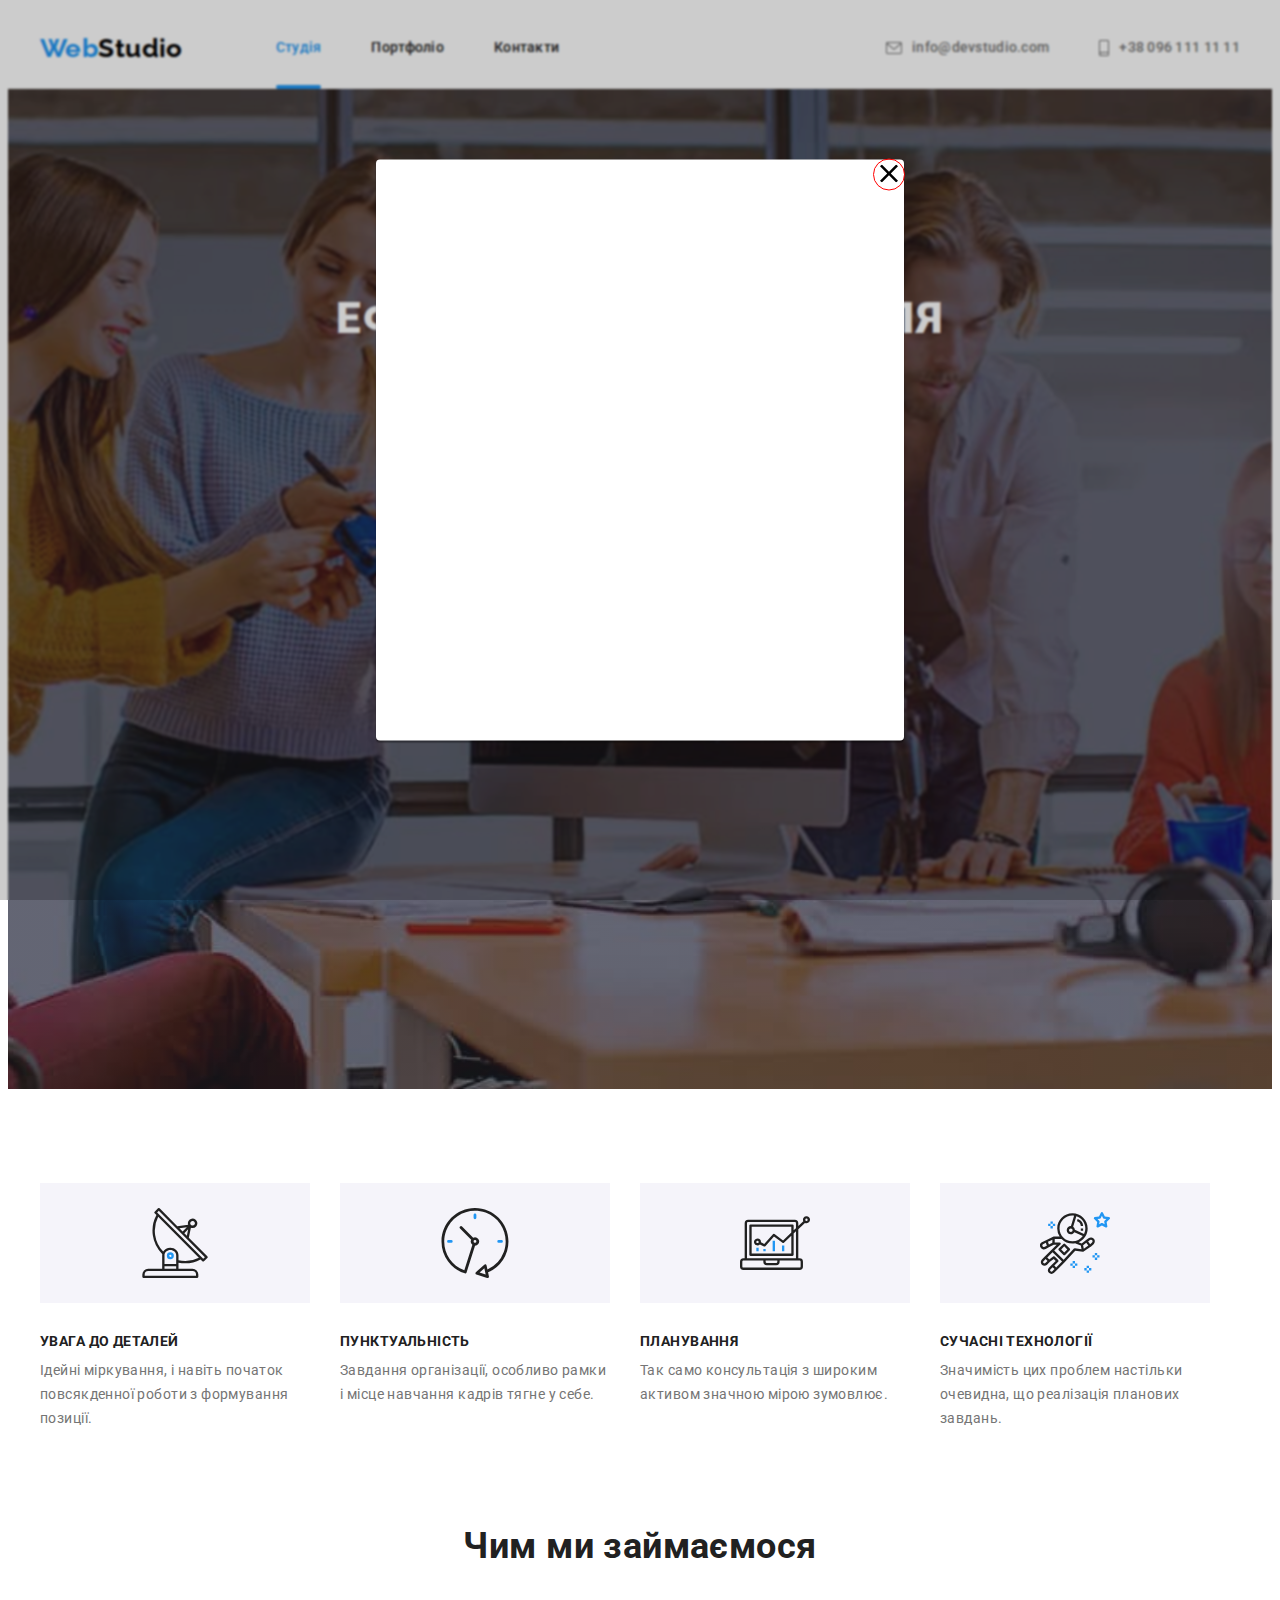
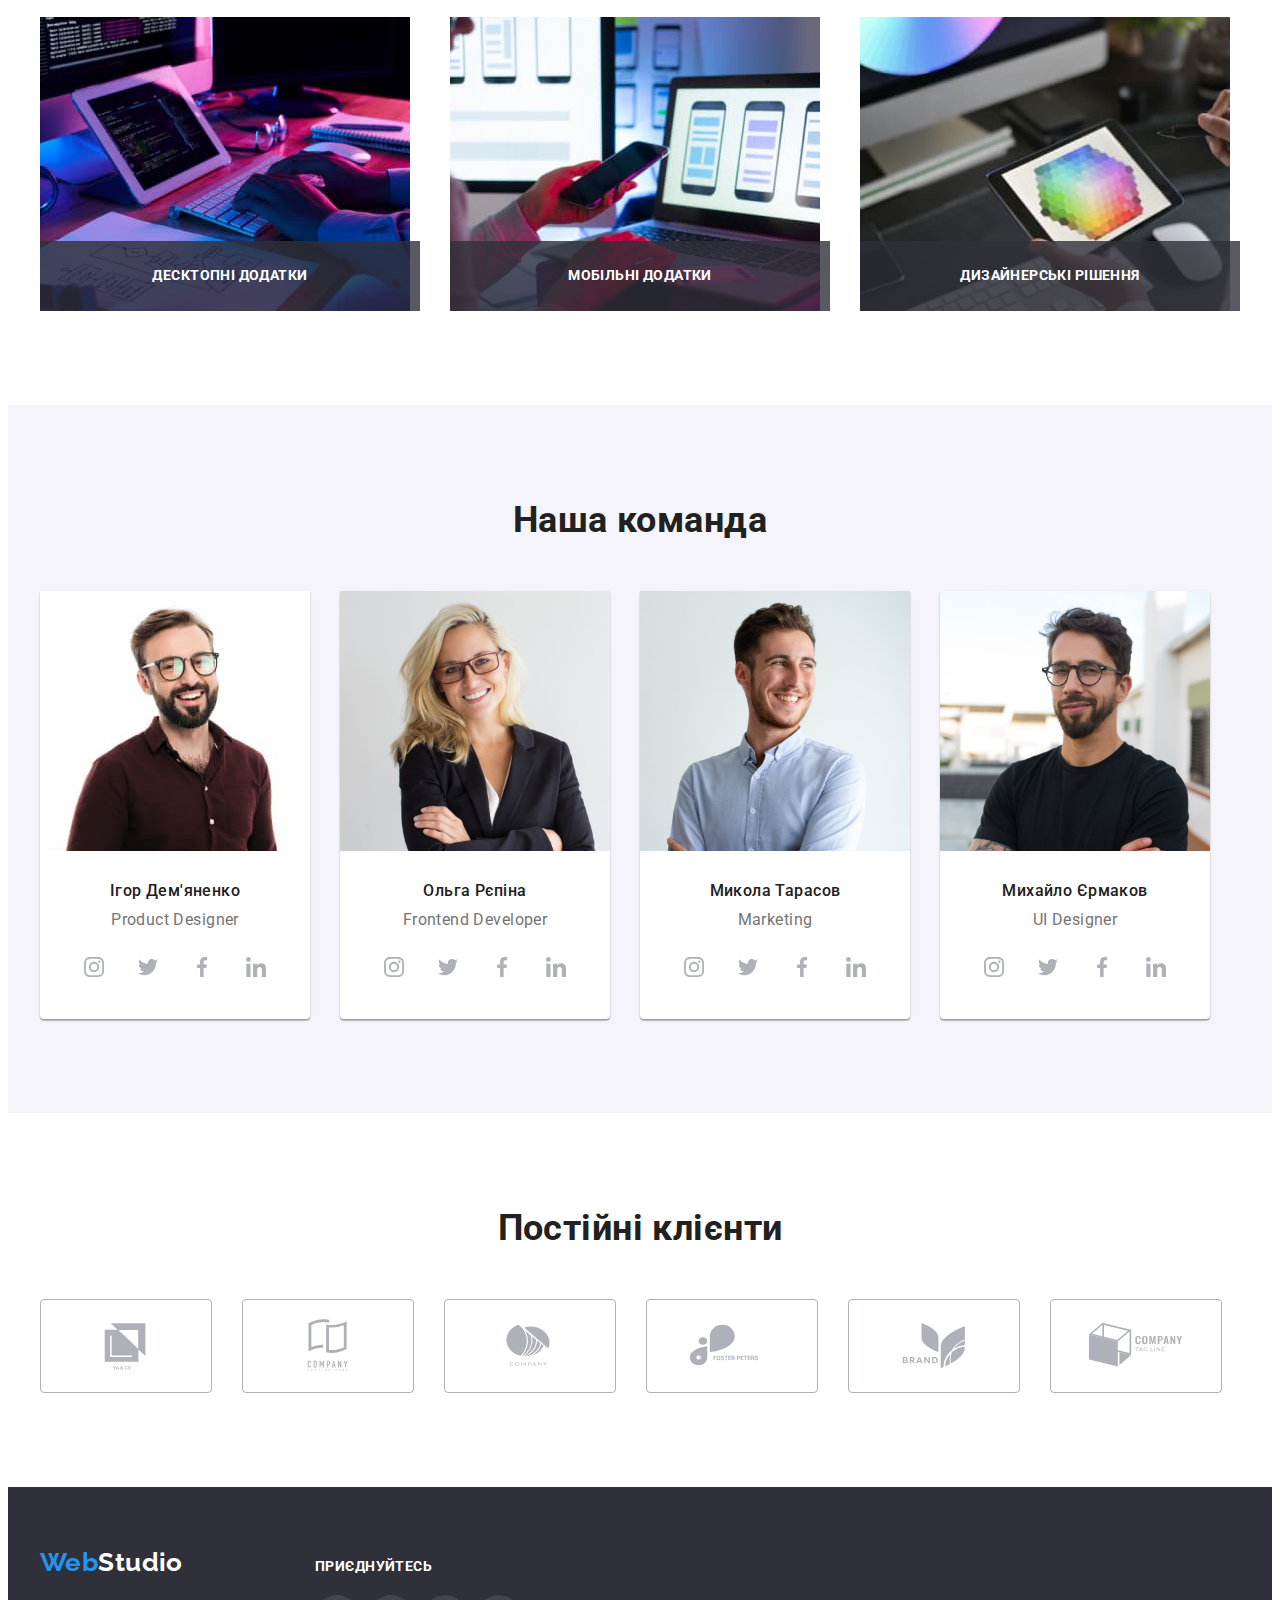
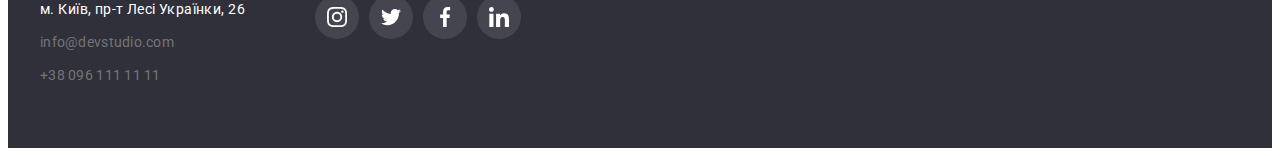
==== commit 7f90853b: "добавили кнопку до модального вікна" ====
--- a/index.html
+++ b/index.html
@@ -527,7 +527,11 @@
     </footer>
     <div class="backdrop">
       <div class="modal">
-        <button class="close-button" type="button"></button>
+        <button class="close-button" type="button">
+          <svg class="close-button-icon" width="18" height="18">
+            <use href="./images/icons.svg#icon-close-btn"></use>
+          </svg>
+        </button>
       </div>
     </div>
   </body>
--- a/css/styles.css
+++ b/css/styles.css
@@ -18,6 +18,8 @@
     --border-background: #ECECEC;
     --border-photo: #EEEEEE;
     --color-gradient: rgba(47, 48, 58, 0.4);
+    --idx-header: 100;
+    --idx-backdroup: 1000;
 }
 
 body {
@@ -692,9 +694,45 @@
     position: fixed;
     top: 0;
     left: 0;
+    z-index: var(--idx-backdroup);
     width: 100%;
     height: 100%;
     background-color: rgba(0, 0, 0, 0.2);
+    backdrop-filter: blur(1px);
+
+
+
+}
+
+.modal {
+    position: absolute;
+    top: 50%;
+    left: 50%;
+    /* transform: translateX(-50%);
+    transform: translateY(-50%); */
+    transform: translate(-50%, -50%);
+
+    width: 528px;
+    min-height: 581px;
+    border-radius: 4px;
+    background-color: var(--secondary-text-color);
+    box-shadow: 0px 1px 3px rgba(0, 0, 0, 0.12),
+        0px 1px 1px rgba(0, 0, 0, 0.14),
+        0px 2px 1px rgba(0, 0, 0, 0.2);
+}
+
+.close-button {
+    position: absolute;
+    top: 0;
+    right: 0;
+    outline: solid 1px red;
+    border-radius: 50%;
+    cursor: pointer;
+    padding: 0;
+    width: 30px;
+    height: 30px;
+    background-color: transparent;
+
 
 }
 
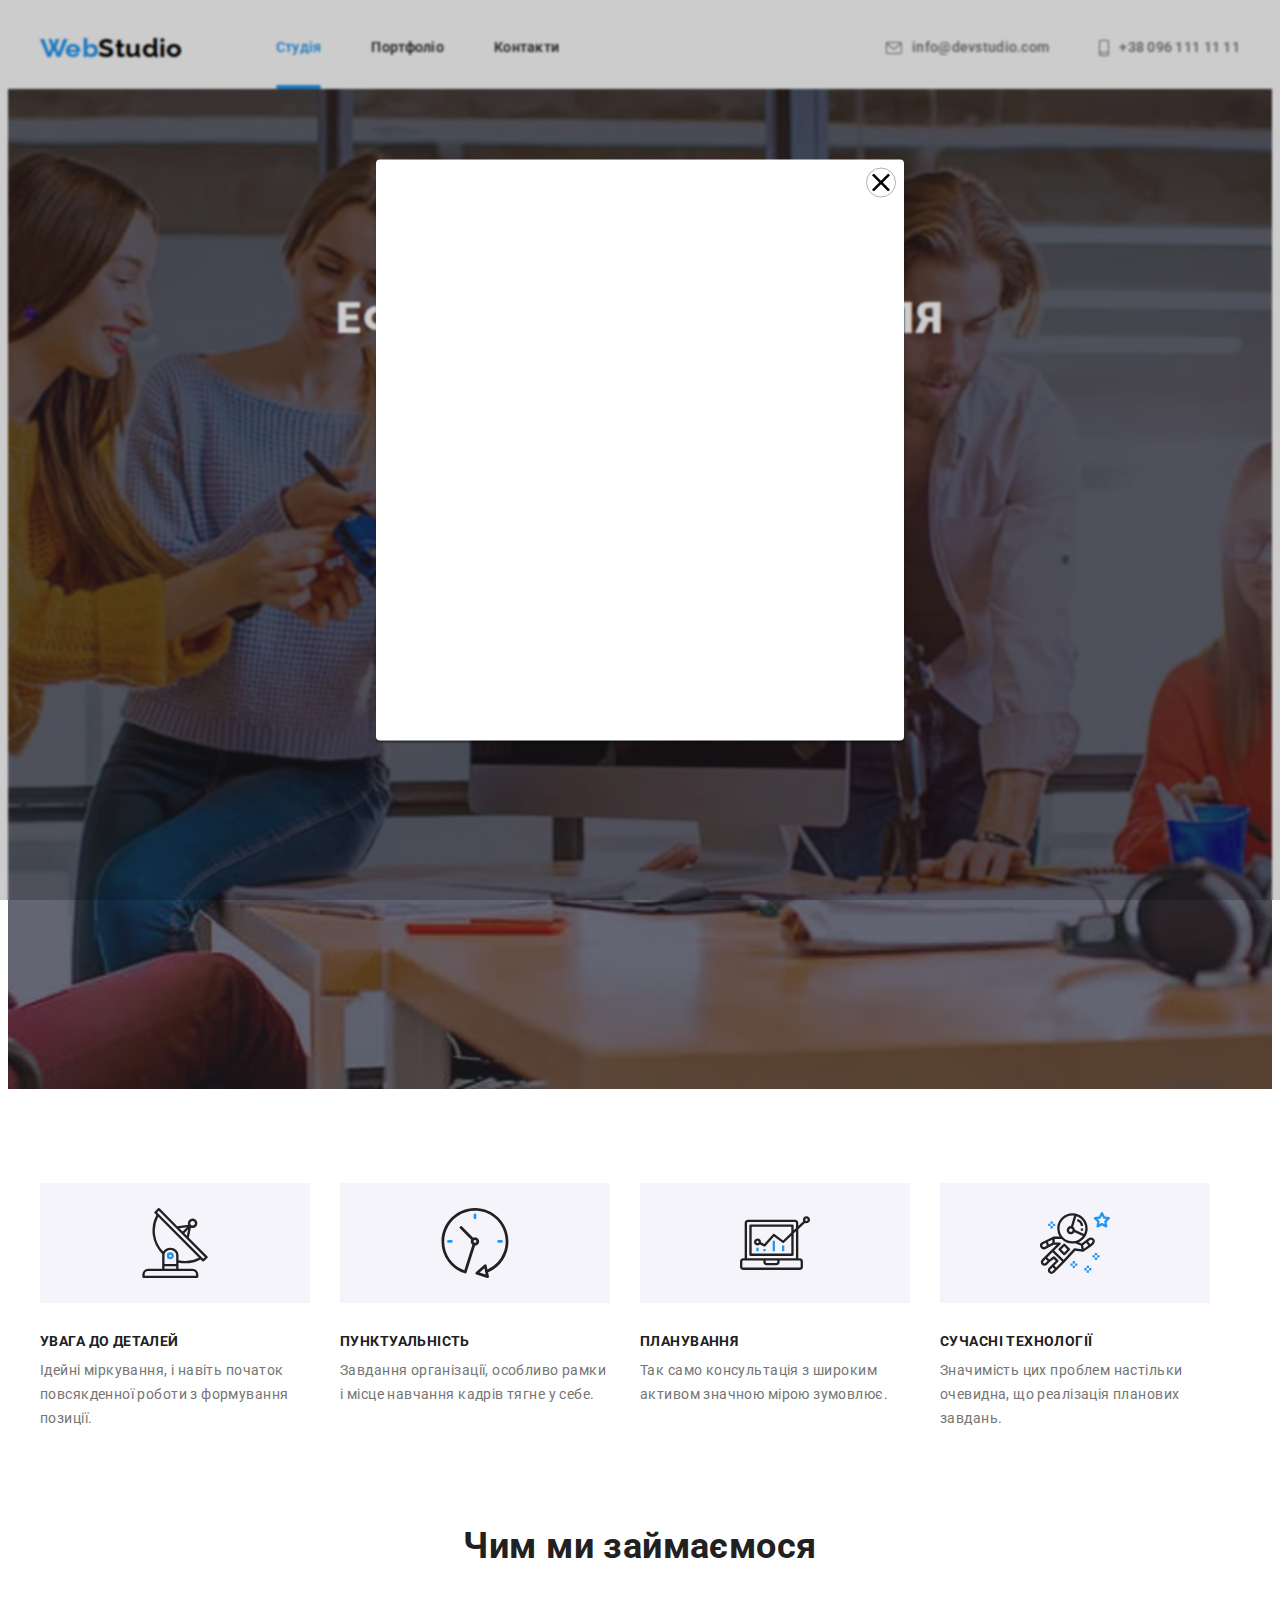
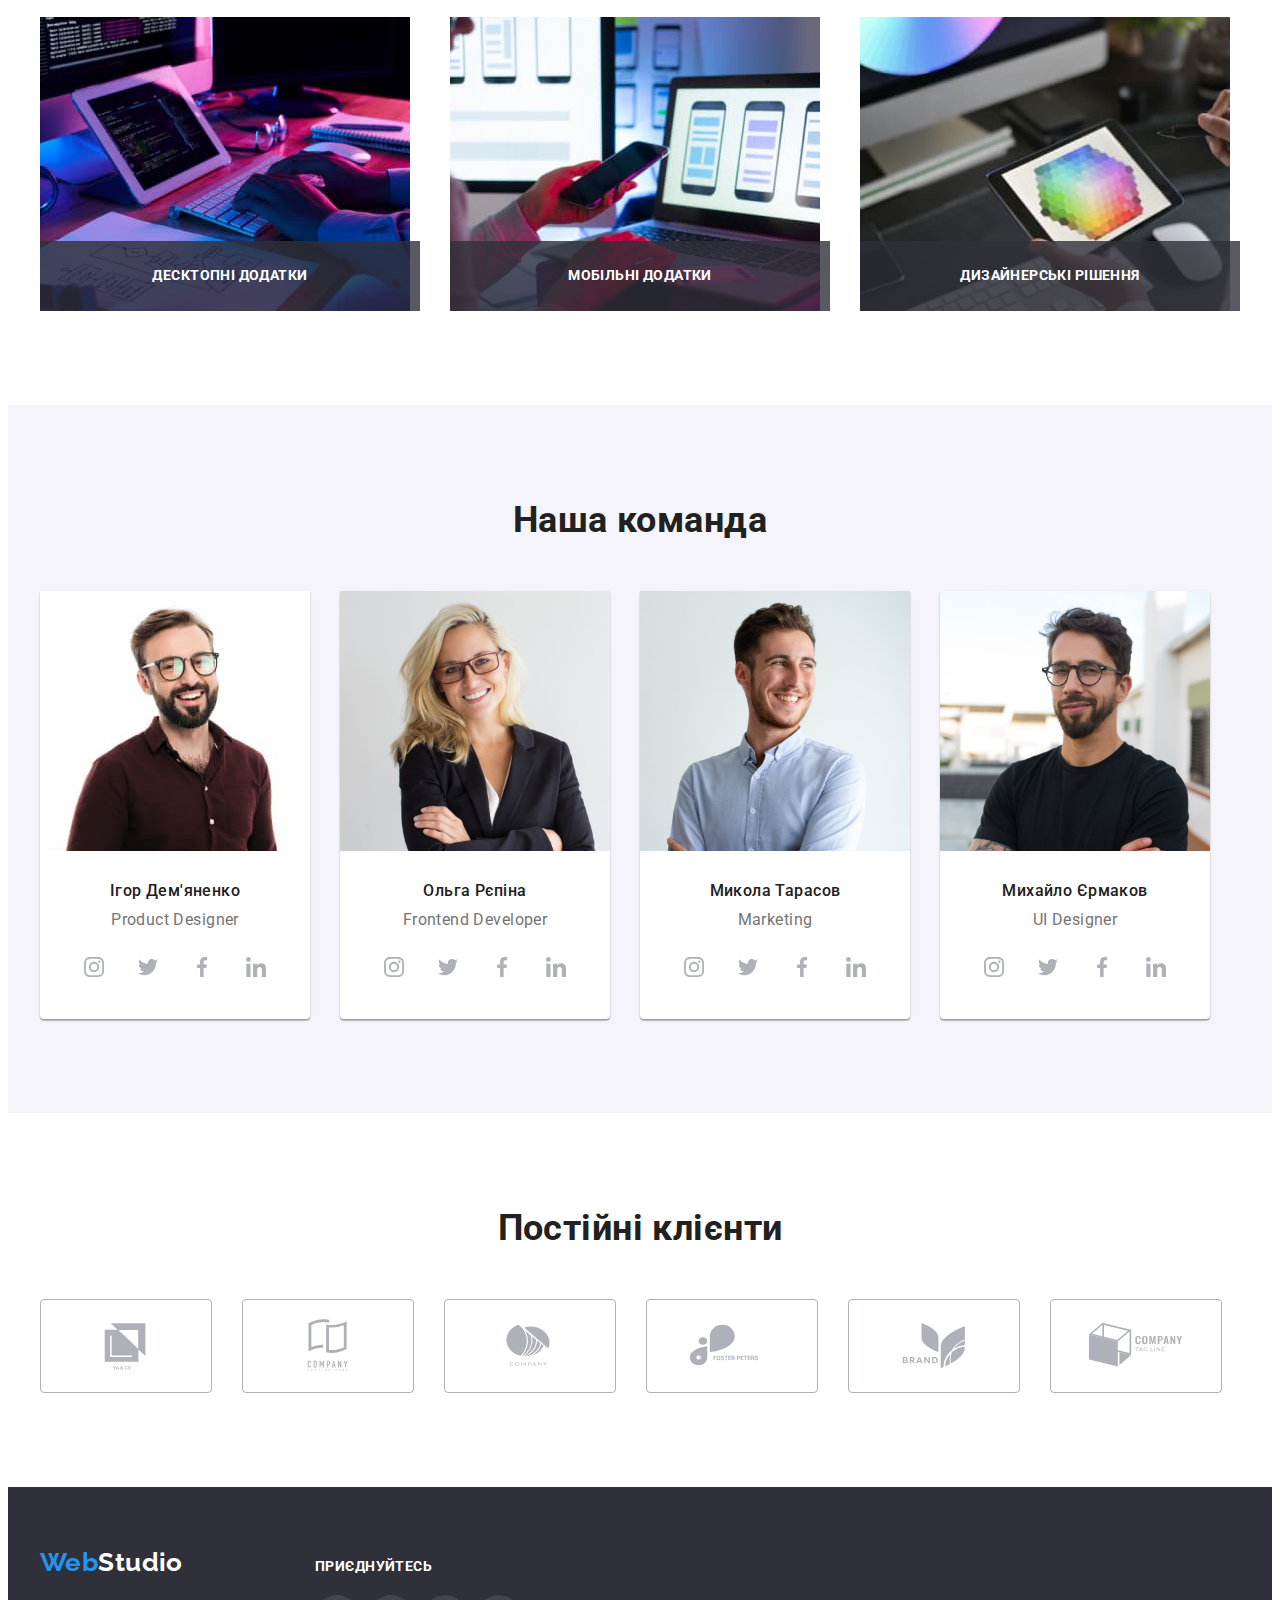
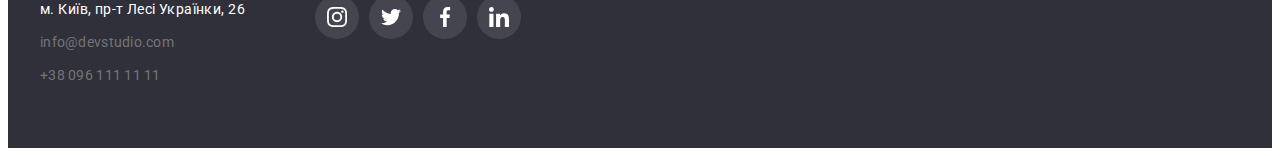
==== commit 66711e0b: "створили скрипт для модалки" ====
--- a/index.html
+++ b/index.html
@@ -59,7 +59,7 @@
       <section class="hero">
         <div class="container">
           <h1 class="hero-title">Ефективні рішення для вашого бізнесу</h1>
-          <button class="button-main" type="button">Замовити послугу</button>
+          <button class="button-main" data-modal-open type="button">Замовити послугу</button>
         </div>
       </section>
       <!-- section наші oсобливості-->
@@ -525,9 +525,9 @@
         </div>
       </div>
     </footer>
-    <div class="backdrop">
+    <div class="backdrop is-hidden" data-modal>
       <div class="modal">
-        <button class="close-button" type="button">
+        <button class="close-button" data-modal-close type="button">
           <svg class="close-button-icon" width="18" height="18">
             <use href="./images/icons.svg#icon-close-btn"></use>
           </svg>
--- a/css/styles.css
+++ b/css/styles.css
@@ -723,16 +723,19 @@
 
 .close-button {
     position: absolute;
-    top: 0;
-    right: 0;
-    outline: solid 1px red;
+    top: 8px;
+    right: 8px;
+    display: flex;
+    align-items: center;
+    justify-content: center;
+
     border-radius: 50%;
+    border: 1px solid var(--icons-color);
     cursor: pointer;
     padding: 0;
     width: 30px;
     height: 30px;
     background-color: transparent;
-
 
 }
 
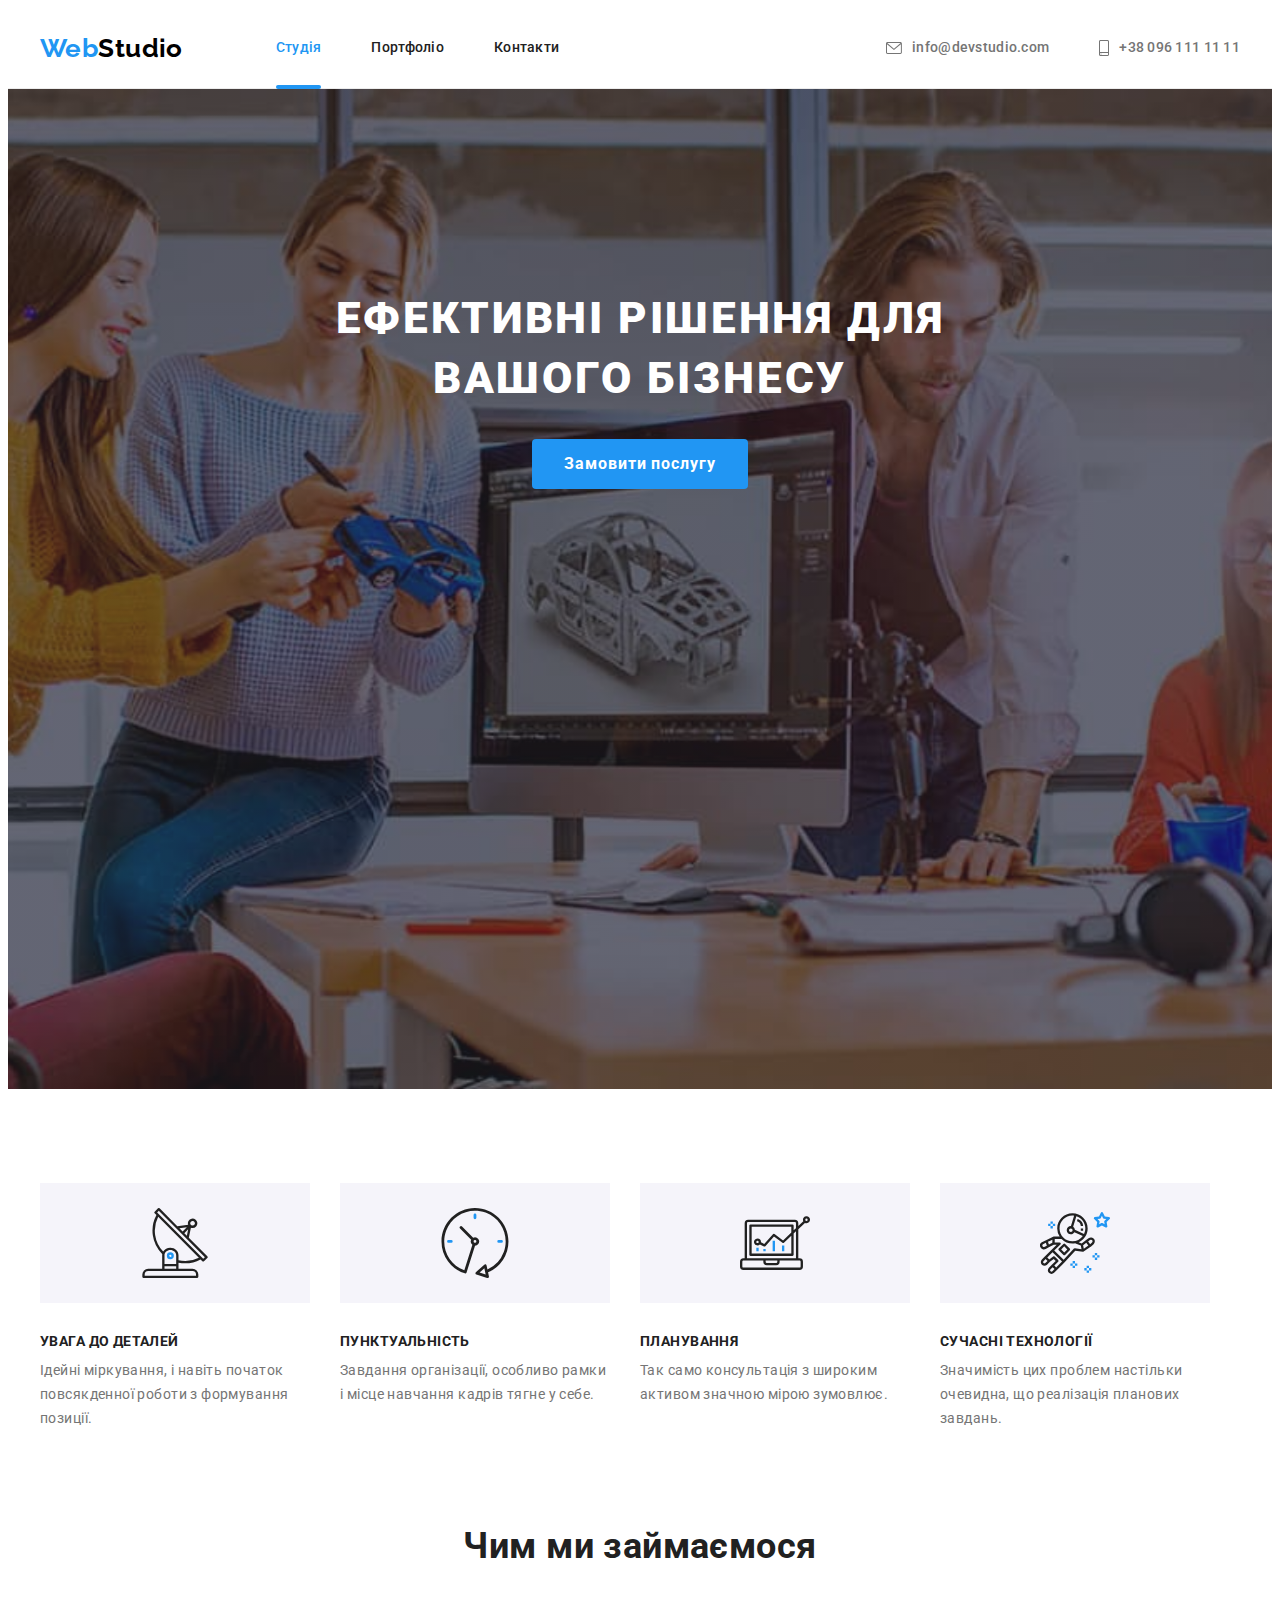
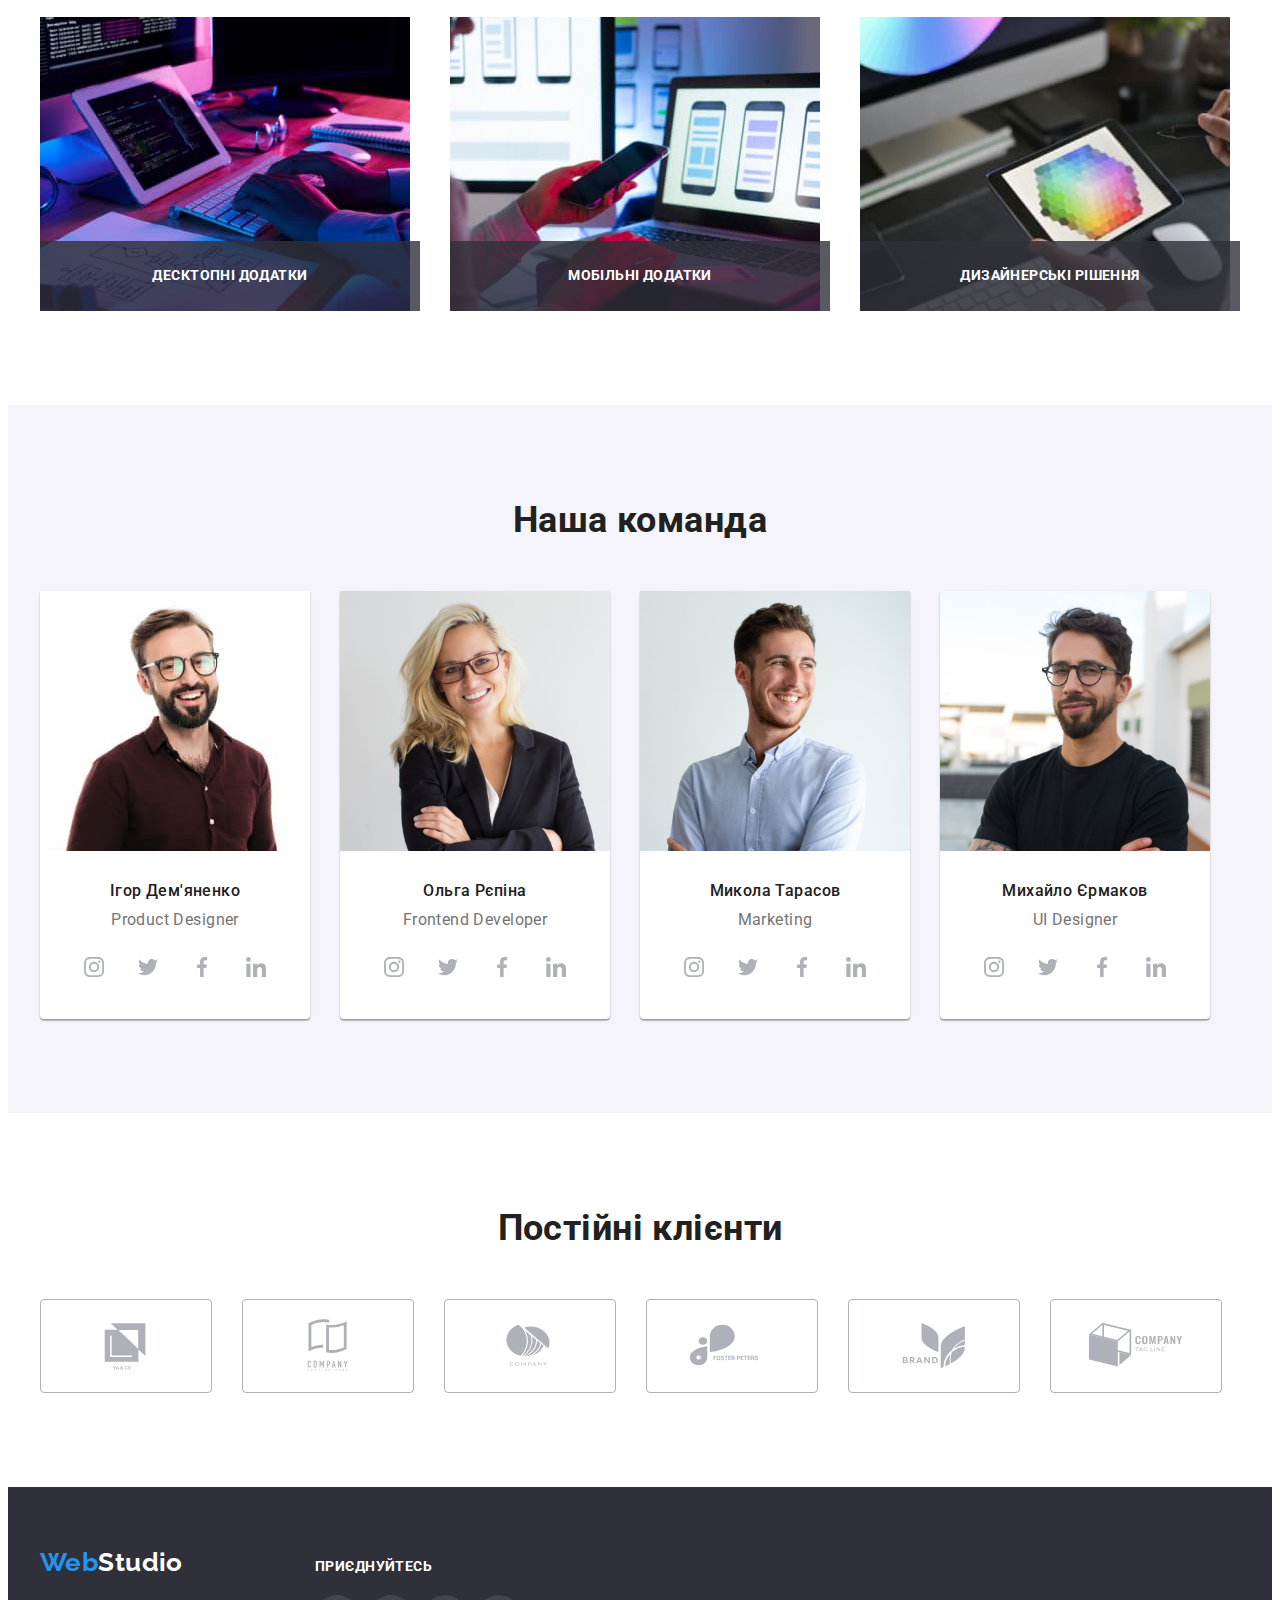
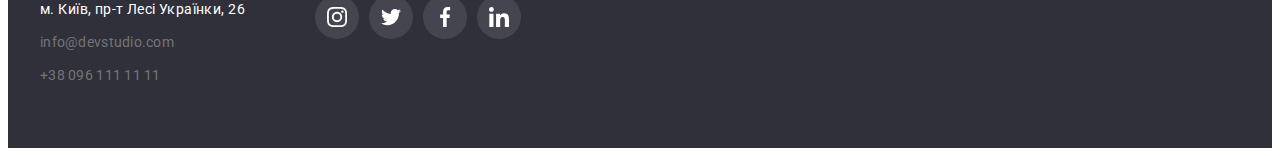
==== commit f417de5d: "добавили правки ментора, забрали все з діва і поставили в р" ====
--- a/index.html
+++ b/index.html
@@ -125,19 +125,19 @@
             <li class="photo-item">
               <div class="wrapper">
                 <img src="./images/service1.jpg" alt="service1" width="370" height="294" />
-                <div class="overlay-box"><p class="overlay-text">Десктопні додатки</p></div>
+                <p class="overlay-text">Десктопні додатки</p>
               </div>
             </li>
             <li class="photo-item">
               <div class="wrapper">
                 <img src="./images/service2.jpg" alt="service2" width="370" height="294" />
-                <div class="overlay-box"><p class="overlay-text">Мобільні додатки</p></div>
+                <p class="overlay-text">Мобільні додатки</p>
               </div>
             </li>
             <li class="photo-item">
               <div class="wrapper">
                 <img src="./images/service3.jpg" alt="service3" width="370" height="294" />
-                <div class="overlay-box"><p class="overlay-text">Дизайнерські рішення</p></div>
+                <p class="overlay-text">Дизайнерські рішення</p>
               </div>
             </li>
           </ul>
@@ -534,5 +534,6 @@
         </button>
       </div>
     </div>
+    <script src="./js/modal.js"></script>
   </body>
 </html>
--- a/css/styles.css
+++ b/css/styles.css
@@ -4,6 +4,7 @@
 
 :root {
     --brand-color: #2196F3;
+    --background-overlay: rgba(33, 150, 243, 0.9);
     --main-text-color: #757575;
     --primary-text-color: #212121;
     --secondary-text-color: #FFFFFF;
@@ -20,6 +21,17 @@
     --color-gradient: rgba(47, 48, 58, 0.4);
     --idx-header: 100;
     --idx-backdroup: 1000;
+    --trnz-property-bcg: background-color;
+    --trnz-property-shadow: box-shadow;
+    --trnz-property-border: border;
+    --trnz-property-transform: transform;
+    --trnz-property-color: color;
+    --trnz-duration: 250ms;
+    --trnz-tim-fnct: cubic-bezier(0.4, 0, 0.2, 1);
+
+    /* --trns: opacity 2500ms cubic-bezier(0.4, 0, 0.2, 1),
+        visibility 2500ms cubic-bezier(0.4, 0, 0.2, 1); */
+
 }
 
 body {
@@ -105,8 +117,7 @@
 .main-nav {
     display: flex;
     align-items: center;
-    /* margin: auto; */
-    /* justify-content: c; */
+
 }
 
 
@@ -121,7 +132,6 @@
     font-size: 26px;
     line-height: 1.19;
 
-
 }
 
 .logo-studio {
@@ -144,15 +154,19 @@
 
     margin-right: 50px;
 }
-
 
 
 .site-nav .link {
     display: block;
     position: relative;
+
+    transition-property: var(--trnz-property-color);
+    transition-duration: var(--trnz-duration);
+    transition-timing-function: var(--trnz-tim-fnct);
+
     padding-top: 32px;
     padding-bottom: 32px;
-    /* outline: 2px solid tomato; */
+
     color: var(--primary-text-color);
     text-decoration: none;
     font-family: var(--primery-font);
@@ -197,6 +211,11 @@
 .title-contact {
     display: flex;
     align-items: center;
+
+    transition-property: var(--trnz-property-color);
+    transition-duration: var(--trnz-duration);
+    transition-timing-function: var(--trnz-tim-fnct);
+
     color: var(--main-text-color);
     text-decoration: none;
     font-style: normal;
@@ -261,6 +280,10 @@
     border: none;
     padding: 10px 32px;
 
+    transition-property: var(--trnz-property-bcg), var(--trnz-property-color);
+    transition-duration: var(--trnz-duration);
+    transition-timing-function: var(--trnz-tim-fnct);
+
     background-color: var(--brand-color);
     color: var(--secondary-text-color);
     cursor: pointer;
@@ -303,8 +326,6 @@
 
 .section-features {
     display: flex;
-
-
 }
 
 .section-features .feauter-title {
@@ -312,12 +333,9 @@
 
     font-size: 14px;
     color: var(--primary-text-color);
-
-
 }
 
 .section-features>.item {
-
     width: 270px;
     flex-basis: calc(100%/4 - 30px);
     margin-right: 30px;
@@ -382,8 +400,6 @@
 .photo-item:nth-child(3n) {
     margin-right: 0;
 }
-
-
 
 .service-title,
 .comand-title,
@@ -394,35 +410,29 @@
     font-size: 36px;
     line-height: 1.17;
     text-align: center;
-
 }
 
 .wrapper {
-
-
     position: relative;
-
-}
-
-.overlay-box {
+}
+
+.overlay-box {}
+
+.overlay-text {
     position: absolute;
+    display: flex;
+    align-items: center;
+    justify-content: center;
+
     width: 100%;
-    left: 0;
     bottom: 0;
     height: 70px;
     background-color: rgba(47, 48, 58, 0.8);
-}
-
-.overlay-text {
-    text-align: center;
-    margin: 27px auto;
-
     font-weight: 700;
-    font-size: 14px;
     line-height: 1.14;
-    letter-spacing: 0.03em;
     text-transform: uppercase;
     color: var(--secondary-text-color);
+
 
 }
 
@@ -492,6 +502,11 @@
     display: flex;
     align-items: center;
     justify-content: center;
+
+    transition-property: var(--trnz-property-color), var(--trnz-property-bcg);
+    transition-duration: var(--trnz-duration);
+    transition-timing-function: var(--trnz-tim-fnct);
+
     width: 44px;
     height: 44px;
     color: var(--icons-color);
@@ -525,8 +540,6 @@
 
 .our-clients {
     display: flex;
-    /* align-items: center;
-    justify-content: center; */
     gap: 30px;
 }
 
@@ -534,6 +547,11 @@
     display: flex;
     align-items: center;
     justify-content: center;
+
+    transition-property: var(--trnz-property-bcg);
+    transition-duration: var(--trnz-duration);
+    transition-timing-function: var(--trnz-tim-fnct);
+
     width: 170px;
     height: 92px;
     border: 1px solid currentColor;
@@ -548,7 +566,7 @@
 .clients-link:hover,
 .clients-link:focus {
     color: var(--brand-color);
-    /* border-color: var(--brand-color) */
+
 }
 
 
@@ -617,6 +635,11 @@
     display: flex;
     align-items: center;
     justify-content: center;
+
+    transition-property: var(--trnz-property-color), var(--trnz-property-bcg);
+    transition-duration: var(--trnz-duration);
+    transition-timing-function: var(--trnz-tim-fnct);
+
     width: 44px;
     height: 44px;
     color: var(--secondary-text-color);
@@ -666,6 +689,13 @@
     background-color: var(--backrground-comand);
     color: var(--primary-text-color);
     cursor: pointer;
+    transition-property: var(--trnz-property-color),
+        var(--trnz-property-bcg),
+        var(--trnz-property-shadow);
+    transition-duration: var(--trnz-duration);
+    transition-timing-function: var(--trnz-tim-fnct);
+
+
     border-radius: 4px;
     font-family: var(--primery-font);
     font-style: normal;
@@ -680,6 +710,7 @@
     color: var(--secondary-text-color);
     background-color: var(--brand-color);
     box-shadow: 0px 3px 1px rgba(0, 0, 0, 0.1), 0px 1px 2px rgba(0, 0, 0, 0.08), 0px 2px 2px rgba(0, 0, 0, 0.12);
+
 }
 
 .button-filtr:focus {
@@ -687,9 +718,16 @@
     background-color: var(--brand-color);
     border-radius: 4px;
     box-shadow: 0px 3px 1px rgba(0, 0, 0, 0.1), 0px 1px 2px rgba(0, 0, 0, 0.08), 0px 2px 2px rgba(0, 0, 0, 0.12);
+
 }
 
 /* modal-window  */
+.backdrop.is-hidden {
+    visibility: hidden;
+    opacity: 0;
+    pointer-events: none;
+}
+
 .backdrop {
     position: fixed;
     top: 0;
@@ -699,8 +737,8 @@
     height: 100%;
     background-color: rgba(0, 0, 0, 0.2);
     backdrop-filter: blur(1px);
-
-
+    transition: opacity 250ms cubic-bezier(0.4, 0, 0.2, 1),
+        visibility 250ms cubic-bezier(0.4, 0, 0.2, 1);
 
 }
 
@@ -710,7 +748,10 @@
     left: 50%;
     /* transform: translateX(-50%);
     transform: translateY(-50%); */
-    transform: translate(-50%, -50%);
+    transform: translate(-50%, -50%) scale(1);
+    transition: var(--trnz-property-transform);
+    transition: var(--trnz-duration);
+    transition-timing-function: var(--trnz-tim-fnct);
 
     width: 528px;
     min-height: 581px;
@@ -721,6 +762,11 @@
         0px 2px 1px rgba(0, 0, 0, 0.2);
 }
 
+.backdrop.is-hidden .modal {
+    transform: translate(-50%, -65%) scale(0.1);
+
+}
+
 .close-button {
     position: absolute;
     top: 8px;
@@ -762,6 +808,11 @@
     display: block;
     text-decoration: none;
     color: inherit;
+
+    transition-property: var(--trnz-property-border), var(--trnz-property-shadow);
+    transition-duration: var(--trnz-duration);
+    transition-timing-function: var(--trnz-tim-fnct);
+
 }
 
 .portfolio-link:hover {
@@ -811,4 +862,43 @@
     font-weight: 400;
     font-size: 16px;
     line-height: 1.88;
+}
+
+.team-thumb {
+    position: relative;
+    overflow: hidden;
+}
+
+.portfolio-overlay {
+    position: absolute;
+    top: 0;
+    left: 0;
+    transform: translateY(101%);
+
+    transition-property: var(--trnz-property-transform);
+    transition-duration: var(--trnz-duration);
+    transition-timing-function: var(--trnz-tim-fnct);
+
+    backdrop-filter: blur(1px);
+    display: flex;
+    align-items: center;
+    width: 100%;
+    height: 100%;
+
+    background-color: var(--background-overlay);
+}
+
+.portfolio-overlay-text {
+    padding: 0 24px;
+
+    font-style: normal;
+    font-weight: 400;
+    font-size: 18px;
+    line-height: 1.56;
+    color: var(--secondary-text-color);
+}
+
+.filtr-item:hover .portfolio-overlay {
+    transform: translateY(0);
+
 }